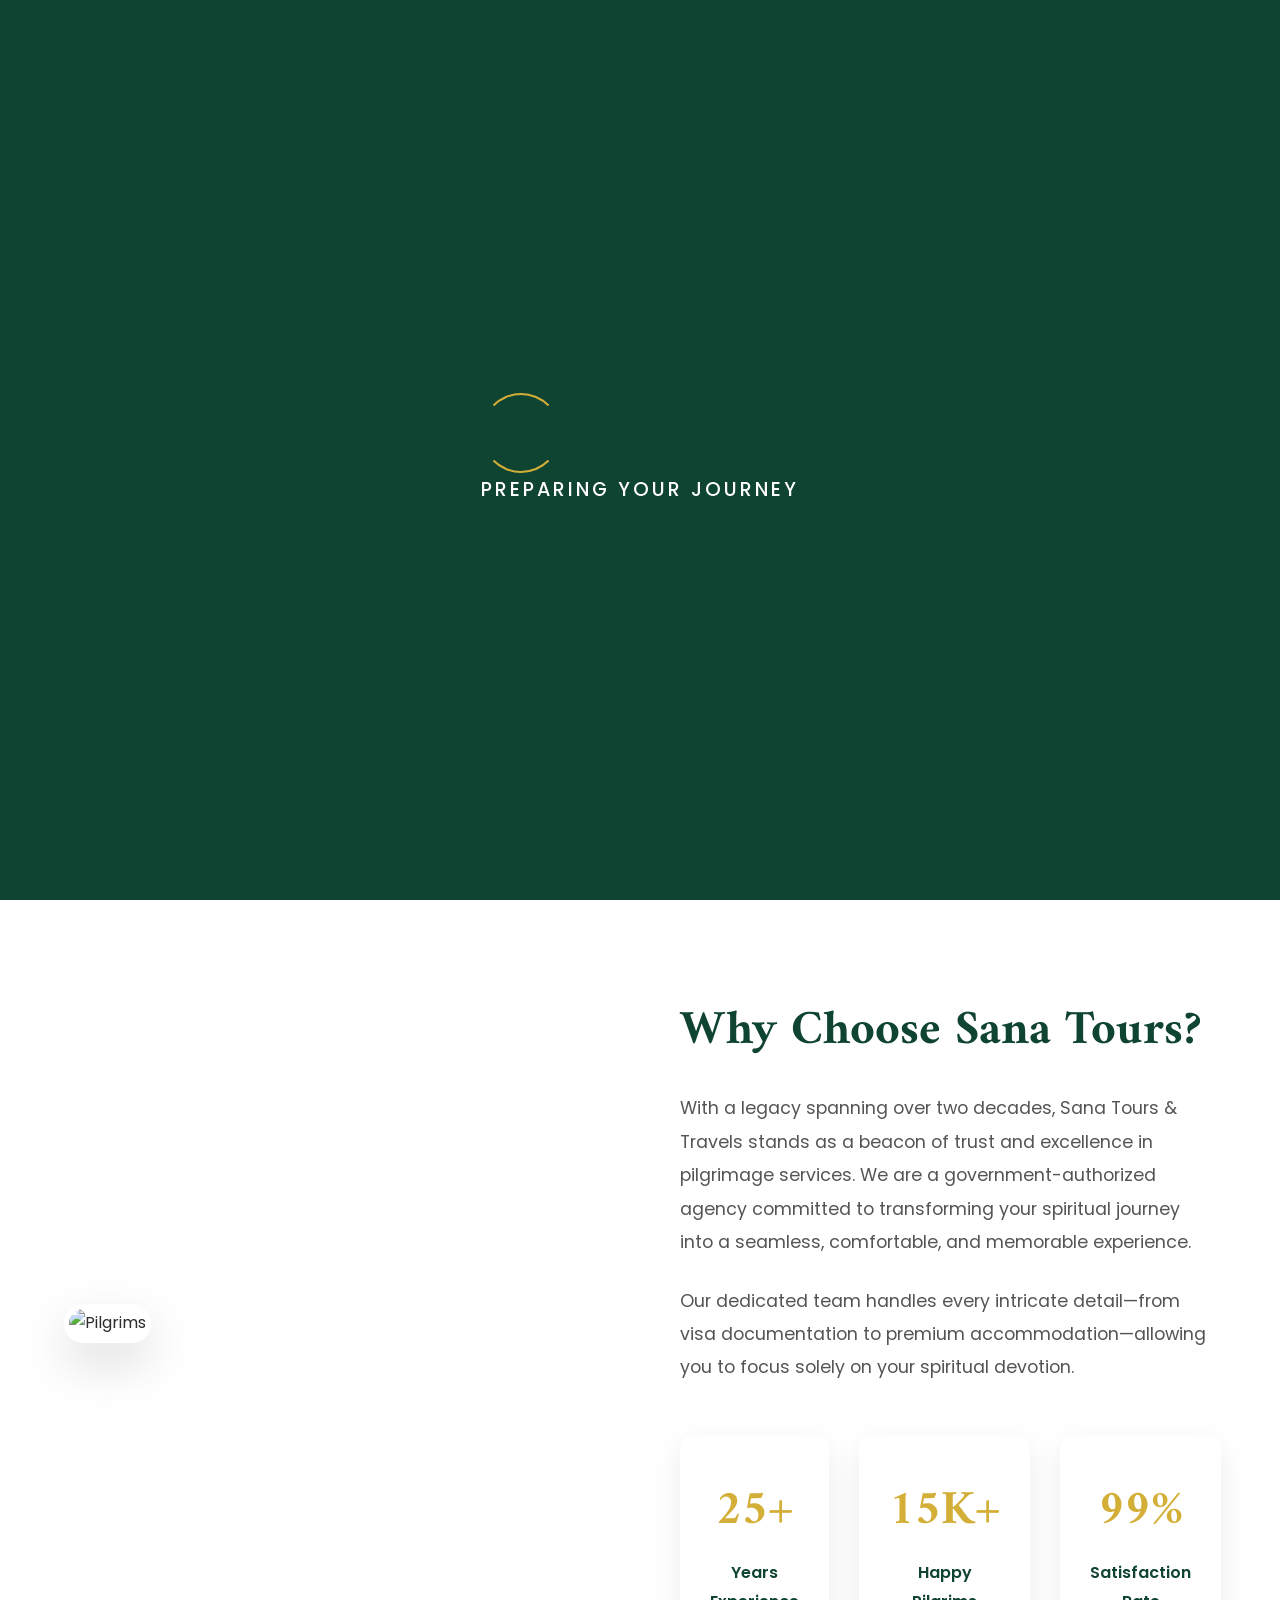
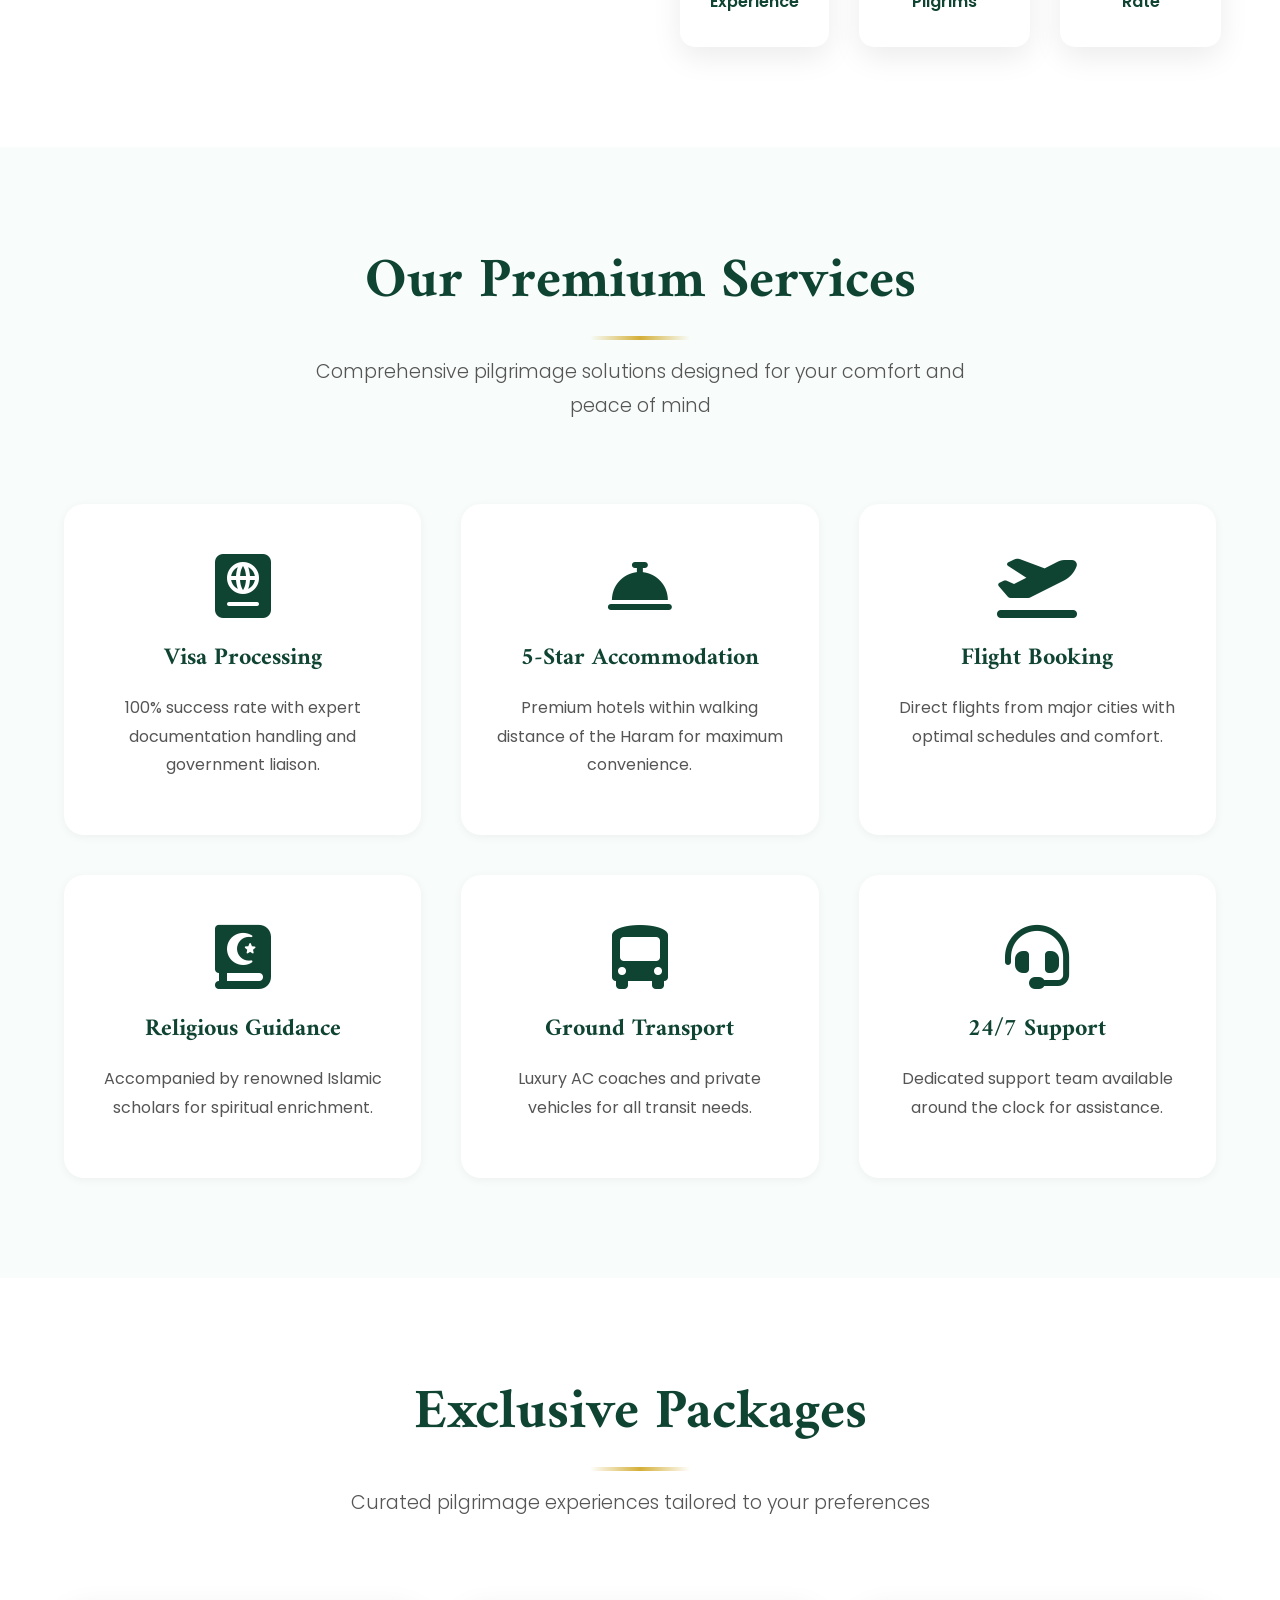
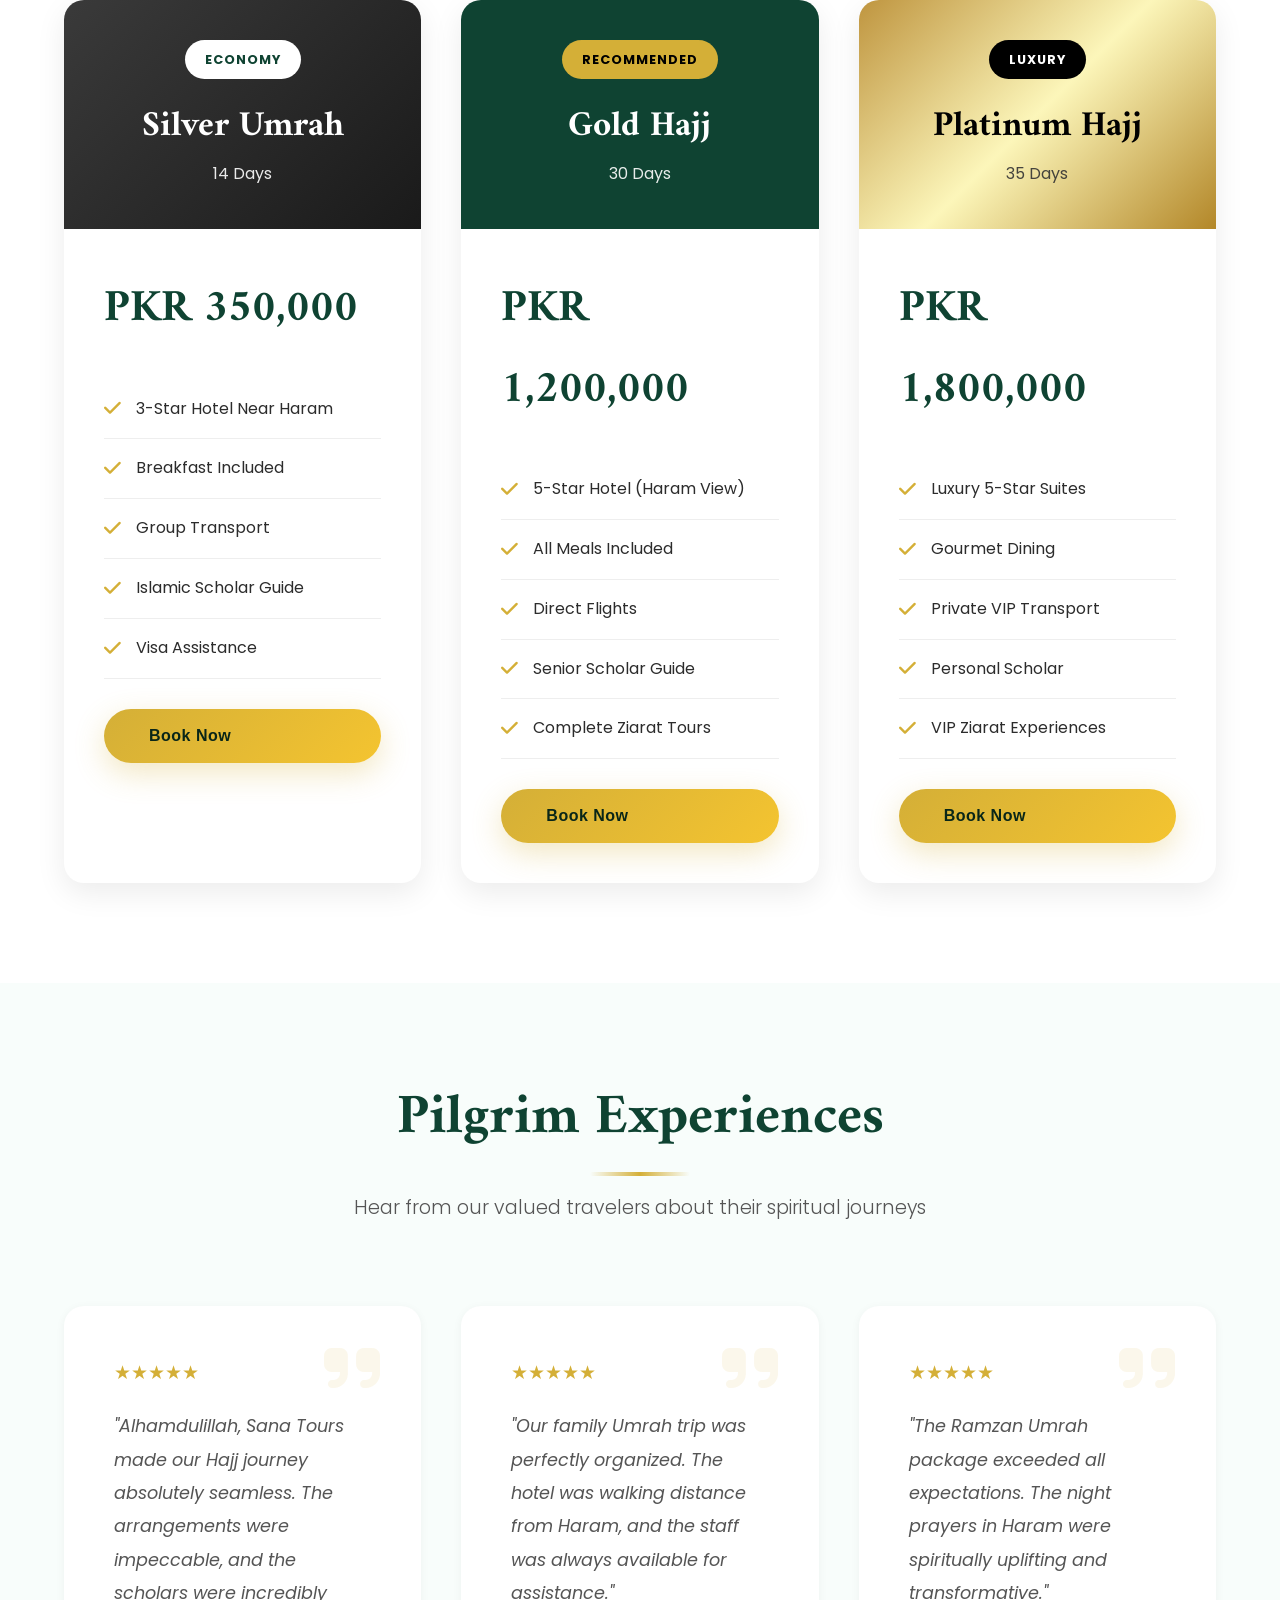
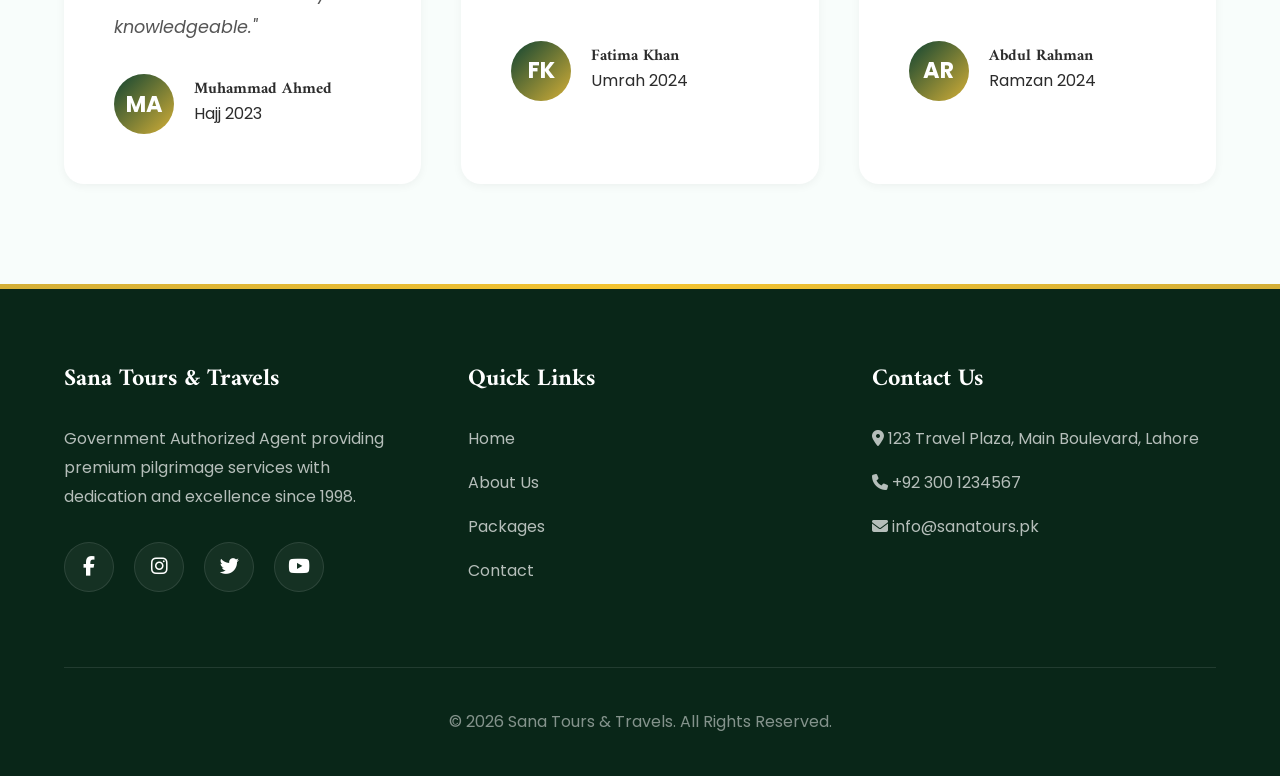
==== index.html @ ce2207a6 "Add files via upload" ====
<!DOCTYPE html>
<html lang="en">
<head>
    <meta charset="UTF-8">
    <meta name="viewport" content="width=device-width, initial-scale=1.0">
    <meta name="description" content="Sana Tours & Travels - Premium Hajj & Umrah Services. 25+ Years of Excellence">
    <title>Sana Tours & Travels | Premium Hajj & Umrah Services</title>
    
    <!-- Google Fonts -->
    <link href="https://fonts.googleapis.com/css2?family=Amiri:wght@400;700&family=Poppins:wght@300;400;500;600;700;800&display=swap" rel="stylesheet">
    <!-- Font Awesome -->
    <link rel="stylesheet" href="https://cdnjs.cloudflare.com/ajax/libs/font-awesome/6.4.0/css/all.min.css">
    <!-- AOS Animate On Scroll -->
    <link rel="stylesheet" href="https://cdnjs.cloudflare.com/ajax/libs/aos/2.3.4/aos.css">

    <style>
        /* ============ PREMIUM CSS VARIABLES ============ */
        :root {
            --primary: #0f4332; /* Deep Rich Emerald */
            --secondary: #d4af37; /* Classic Gold */
            --accent: #f3e5ab; /* Pale Gold (Backgrounds) */
            --dark: #092618;
            --light: #f8fdfb;
            --text: #2c2c2c;
            --light-text: #555;
            --border-color: #e0e0e0;
            
            /* Premium Shadows */
            --shadow-sm: 0 2px 10px rgba(0, 0, 0, 0.05);
            --shadow-md: 0 10px 30px rgba(0, 0, 0, 0.08);
            --shadow-lg: 0 20px 50px rgba(0, 0, 0, 0.15);
            --gold-glow: 0 5px 25px rgba(212, 175, 55, 0.4);
            
            --transition: all 0.4s cubic-bezier(0.25, 0.46, 0.45, 0.94);
        }

        * { margin: 0; padding: 0; box-sizing: border-box; }
        html { scroll-behavior: smooth; }
        
        body {
            font-family: 'Poppins', sans-serif;
            background-color: #fff;
            color: var(--text);
            overflow-x: hidden;
            line-height: 1.8; /* More breathing room for text */
        }

        /* Premium Pattern Background */
        body::before {
            content: '';
            position: fixed;
            top: 0; left: 0; width: 100%; height: 100%;
            background-image: 
                radial-gradient(var(--accent) 1px, transparent 1px),
                radial-gradient(var(--accent) 1px, transparent 1px);
            background-size: 40px 40px;
            background-position: 0 0, 20px 20px;
            z-index: -1;
            opacity: 0.3;
        }

        h1, h2, h3, h4, h5, h6 { font-family: 'Amiri', serif; font-weight: 700; line-height: 1.3; }
        img { max-width: 100%; height: auto; }
        a { text-decoration: none; transition: var(--transition); }

        /* ============ PRELOADER ============ */
        #preloader {
            position: fixed; top: 0; left: 0; width: 100%; height: 100%;
            background: var(--primary);
            z-index: 9999; display: flex; justify-content: center; align-items: center;
            flex-direction: column; gap: 30px;
            transition: opacity 0.8s ease, visibility 0.8s ease;
        }
        #preloader.loaded { opacity: 0; visibility: hidden; }
        .spinner {
            width: 80px; height: 80px;
            border: 2px solid transparent;
            border-top-color: var(--secondary); border-bottom-color: var(--secondary);
            border-radius: 50%;
            animation: spin 1.5s linear infinite;
        }
        .preloader-text { font-size: 1.2rem; letter-spacing: 3px; font-weight: 500; color: #fff; text-transform: uppercase; }
        @keyframes spin { to { transform: rotate(360deg); } }

        /* ============ NAVIGATION ============ */
        .navbar {
            position: fixed; top: 0; width: 100%; z-index: 1000;
            padding: 20px 5%; display: flex; justify-content: space-between; align-items: center;
            background: transparent; transition: var(--transition);
        }
        .navbar.scrolled {
            background: rgba(255, 255, 255, 0.98);
            backdrop-filter: blur(15px);
            box-shadow: 0 2px 20px rgba(0,0,0,0.05); 
            padding: 15px 5%;
        }
        .logo {
            font-family: 'Amiri', serif; font-size: 2rem; font-weight: 700;
            color: #fff; text-decoration: none; display: flex; align-items: center; gap: 15px;
            text-shadow: 0 2px 10px rgba(0,0,0,0.2);
        }
        .navbar.scrolled .logo { color: var(--primary); text-shadow: none; }
        .logo-icon {
            width: 50px; height: 50px; background: linear-gradient(135deg, var(--secondary), #F4C430);
            border-radius: 12px; display: flex; align-items: center; justify-content: center;
            font-size: 1.6rem; color: var(--dark); font-weight: 700; box-shadow: var(--gold-glow);
        }
        .nav-links { display: flex; gap: 40px; list-style: none; }
        .nav-links a { color: #fff; font-weight: 500; position: relative; font-size: 0.95rem; }
        .navbar.scrolled .nav-links a { color: var(--text); }
        .nav-links a::after {
            content: ''; position: absolute; bottom: -8px; left: 0; width: 0; height: 2px;
            background: linear-gradient(90deg, var(--secondary), #F4C430);
            transition: width 0.3s ease;
        }
        .nav-links a:hover::after { width: 100%; }

        .nav-btn {
            background: transparent; 
            border: 2px solid #fff;
            color: #fff; padding: 12px 30px; border-radius: 50px;
            font-weight: 600; cursor: pointer; transition: var(--transition);
        }
        .navbar.scrolled .nav-btn { 
            border-color: var(--secondary); 
            color: var(--primary); 
        }
        .nav-btn:hover { 
            background: var(--secondary); 
            border-color: var(--secondary); 
            color: var(--dark); 
            transform: translateY(-2px); 
            box-shadow: var(--gold-glow);
        }

        /* Mobile Menu */
        .menu-toggle { display: none; flex-direction: column; gap: 6px; background: none; border: none; cursor: pointer; padding: 5px; z-index: 1001; }
        .menu-toggle span { width: 25px; height: 2px; background: #fff; border-radius: 2px; transition: var(--transition); }
        .navbar.scrolled .menu-toggle span { background: var(--text); }

        /* ============ HERO SECTION ============ */
        .hero {
            position: relative; height: 100vh; width: 100%;
            display: flex; align-items: center; justify-content: center;
            overflow: hidden; 
        }
        .hero-slide {
            position: absolute; top: 0; left: 0; width: 100%; height: 100%;
            background-size: cover; background-position: center; opacity: 0;
            transform: scale(1.1);
            animation: slideShow 18s infinite; /* Slower, more elegant */
        }

        /* Using Your Provided Images */
        .hero-slide:nth-child(1) {
            background-image: url('https://z-cdn-media.chatglm.cn/files/e5211d11-7b85-44c6-b6c6-48509862d8fb.jpg?auth_key=1873381457-ed5833791ac542b9ba14edd8d98dc4ae-0-991247f38b421058a700685d33cb7f80');
            animation-delay: 0s;
        }
        .hero-slide:nth-child(2) {
            background-image: url('https://z-cdn-media.chatglm.cn/files/7769c1cf-4727-44bd-b785-a10a23b8daca.jpg?auth_key=1873381457-f39418fa5ab547e9a3cc37b73c01675a-0-9386b8b5d8a5d085096e235dee8dc50a');
            animation-delay: 6s;
        }
        .hero-slide:nth-child(3) {
            background-image: url('https://z-cdn-media.chatglm.cn/files/0068eecf-7bbd-42c9-a557-75fec0f92e5f.jpg?auth_key=1873381457-c36cb850ea304f08979b69eb3344766d-0-56ea5fbd4d2d660c374c40ba4a0fc895');
            animation-delay: 12s;
        }

        @keyframes slideShow {
            0% { opacity: 0; transform: scale(1.1); }
            5% { opacity: 1; transform: scale(1); }
            30% { opacity: 1; }
            35% { opacity: 0; transform: scale(1); }
            100% { opacity: 0; }
        }

        .hero-overlay {
            position: absolute; top: 0; left: 0; width: 100%; height: 100%;
            background: linear-gradient(135deg, rgba(15, 67, 50, 0.85) 0%, rgba(9, 38, 24, 0.6) 100%);
            z-index: 2;
        }

        .hero-content {
            position: relative; z-index: 3; text-align: center; color: #fff;
            max-width: 1000px; padding: 0 20px; 
            animation: heroFadeIn 1s ease-out;
        }
        
        .hero-badge {
            display: inline-block; 
            background: linear-gradient(135deg, rgba(212, 175, 55, 0.2), rgba(243, 229, 171, 0.1));
            border: 1px solid var(--secondary); color: #fff;
            padding: 10px 30px; border-radius: 50px; margin-bottom: 30px;
            font-size: 0.85rem; font-weight: 600; letter-spacing: 3px;
            text-transform: uppercase;
            box-shadow: 0 0 20px rgba(212, 175, 55, 0.2);
        }
        
        .hero-content h1 { 
            font-size: 5rem; 
            margin-bottom: 20px; 
            text-shadow: 0 15px 30px rgba(0, 0, 0, 0.4);
            line-height: 1.1;
        }
        
        .hero-content p { 
            font-size: 1.4rem; 
            max-width: 700px; 
            margin: 0 auto 50px; 
            opacity: 0.9; 
            font-weight: 300;
        }
        
        .hero-buttons { display: flex; gap: 20px; justify-content: center; flex-wrap: wrap; }
        
        .btn {
            padding: 18px 45px; border-radius: 50px; font-size: 1rem;
            font-weight: 600; border: none; cursor: pointer; transition: var(--transition);
            display: inline-flex; align-items: center; gap: 10px;
            letter-spacing: 0.5px;
        }
        
        .btn-primary { 
            background: linear-gradient(135deg, var(--secondary), #F4C430); 
            color: var(--dark); 
            box-shadow: 0 10px 30px rgba(212, 175, 55, 0.3); 
        }
        .btn-primary:hover { 
            transform: translateY(-5px); 
            box-shadow: 0 15px 40px rgba(212, 175, 55, 0.5); 
        }
        
        .btn-secondary { 
            background: transparent; 
            border: 2px solid rgba(255,255,255,0.8); 
            color: #fff; 
        }
        .btn-secondary:hover { 
            background: #fff; 
            color: var(--primary); 
            border-color: #fff;
        }

        /* Floating Booking Form - Premium Glass Look */
        .booking-form-container {
            position: absolute; bottom: 60px; left: 50%; transform: translateX(-50%);
            width: 95%; max-width: 1200px; z-index: 4;
            background: rgba(255, 255, 255, 0.85);
            backdrop-filter: blur(20px);
            padding: 40px; border-radius: 20px;
            box-shadow: 0 20px 60px rgba(0, 0, 0, 0.2);
            display: flex; flex-wrap: wrap; gap: 25px; align-items: flex-end;
            border: 1px solid rgba(255, 255, 255, 0.4);
        }
        
        .form-group { flex: 1; min-width: 200px; }
        .form-group label { display: block; margin-bottom: 10px; font-weight: 600; color: var(--primary); font-size: 0.9rem; text-transform: uppercase; letter-spacing: 1px; }
        .form-control {
            width: 100%; padding: 15px 20px; border: 2px solid transparent;
            background: #fff;
            border-radius: 10px; font-family: 'Poppins', sans-serif; font-size: 1rem; transition: var(--transition);
            box-shadow: 0 2px 10px rgba(0,0,0,0.03);
        }
        .form-control:focus { outline: none; border-color: var(--secondary); box-shadow: 0 5px 20px rgba(212, 175, 55, 0.15); }
        
        .btn-submit {
            padding: 15px 45px; background: linear-gradient(135deg, var(--primary), var(--dark));
            color: #fff; border: none; border-radius: 10px; font-weight: 700;
            cursor: pointer; font-size: 1rem; transition: var(--transition); height: 54px;
            text-transform: uppercase; letter-spacing: 1px;
        }
        .btn-submit:hover { transform: translateY(-3px); box-shadow: 0 10px 25px rgba(0,0,0,0.15); }

        /* ============ SECTIONS ============ */
        section { padding: 100px 5%; position: relative; }
        
        .section-title { text-align: center; margin-bottom: 80px; }
        .section-title h2 { font-size: 3.5rem; color: var(--primary); position: relative; display: inline-block; padding-bottom: 20px; margin-bottom: 15px; }
        .section-title h2::after {
            content: ''; position: absolute; bottom: 0; left: 50%; transform: translateX(-50%);
            width: 100px; height: 4px; background: linear-gradient(90deg, transparent, var(--secondary), transparent); border-radius: 2px;
        }
        .section-title p { color: var(--light-text); font-size: 1.2rem; max-width: 700px; margin: 0 auto; font-weight: 300; }

        /* ============ ABOUT SECTION ============ */
        .about-section { display: flex; align-items: center; gap: 80px; flex-wrap: wrap; background: #fff; }
        .about-image { flex: 1; min-width: 300px; position: relative; }
        .about-image img { width: 100%; border-radius: 20px; box-shadow: var(--shadow-lg); border: 5px solid #fff; }
        .about-image::before { 
            content: ''; position: absolute; top: -20px; left: -20px; width: 100%; height: 100%; 
            border: 2px solid var(--secondary); border-radius: 20px; z-index: -1; 
        }
        .about-content { flex: 1; min-width: 300px; }
        .about-content h2 { font-size: 3rem; color: var(--primary); margin-bottom: 30px; }
        .about-content p { color: var(--light-text); margin-bottom: 25px; font-size: 1.1rem; line-height: 1.9; }
        
        .stats-grid { display: grid; grid-template-columns: repeat(3, 1fr); gap: 30px; margin-top: 50px; }
        .stat-card { background: #fff; padding: 30px; border-radius: 15px; text-align: center; box-shadow: var(--shadow-md); transition: var(--transition); border-top: 3px solid transparent; }
        .stat-card:hover { transform: translateY(-10px); border-top-color: var(--secondary); }
        .stat-number { font-size: 3rem; color: var(--secondary); font-weight: 700; font-family: 'Amiri', serif; }
        .stat-label { color: var(--primary); font-size: 1rem; margin-top: 5px; font-weight: 600; }

        /* ============ SERVICES SECTION ============ */
        .services-section { background: var(--light); }
        .services-grid { display: grid; grid-template-columns: repeat(auto-fit, minmax(300px, 1fr)); gap: 40px; }
        .service-card {
            background: #fff; padding: 50px 35px; text-align: center; border-radius: 20px;
            box-shadow: var(--shadow-sm); transition: var(--transition); position: relative; overflow: hidden;
            border-bottom: 5px solid transparent;
        }
        .service-card:hover { transform: translateY(-15px); border-bottom-color: var(--secondary); box-shadow: var(--shadow-lg); }
        .service-icon { font-size: 4rem; color: var(--primary); margin-bottom: 25px; transition: var(--transition); display: inline-block; }
        .service-card:hover .service-icon { color: var(--secondary); transform: rotateY(180deg); }
        .service-card h3 { color: var(--primary); margin-bottom: 20px; font-size: 1.5rem; }
        .service-card p { color: var(--light-text); line-height: 1.8; }

        /* ============ PACKAGES SECTION ============ */
        .packages-section { background: #fff; }
        .packages-grid { display: grid; grid-template-columns: repeat(auto-fit, minmax(350px, 1fr)); gap: 40px; }
        .package-card {
            background: #fff; border-radius: 20px; overflow: hidden; box-shadow: var(--shadow-md);
            transition: var(--transition); position: relative;
        }
        .package-card:hover { transform: translateY(-15px) scale(1.02); box-shadow: var(--shadow-lg); }
        .package-header {
            background: var(--primary);
            color: #fff; padding: 40px 25px; text-align: center; position: relative; overflow: hidden;
        }
        .package-badge {
            display: inline-block; background: #fff; color: var(--primary);
            padding: 8px 20px; border-radius: 50px; font-size: 0.8rem;
            font-weight: 700; margin-bottom: 15px; text-transform: uppercase; letter-spacing: 1px;
        }
        .package-header h3 { color: #fff; font-size: 2.2rem; margin: 10px 0; }
        .package-duration { font-size: 1rem; opacity: 0.9; }
        
        .package-body { padding: 40px; }
        .package-price { font-size: 2.8rem; color: var(--primary); font-weight: 700; margin-bottom: 30px; font-family: 'Amiri', serif; }
        .package-price span { font-size: 1.2rem; color: var(--light-text); font-family: 'Poppins', sans-serif; font-weight: 400; }
        
        .features { list-style: none; margin-bottom: 30px; }
        .features li {
            padding: 15px 0; border-bottom: 1px solid #eee;
            color: var(--text); display: flex; align-items: center; gap: 15px;
        }
        .features i { color: var(--secondary); font-size: 1.2rem; }

        /* ============ TESTIMONIALS SECTION ============ */
        .testimonials-section { background: var(--light); }
        .testimonials-grid { display: grid; grid-template-columns: repeat(auto-fit, minmax(350px, 1fr)); gap: 40px; }
        .testimonial-card {
            background: #fff; padding: 50px; border-radius: 20px; box-shadow: var(--shadow-sm);
            transition: var(--transition); position: relative;
        }
        .testimonial-card:hover { transform: translateY(-10px); box-shadow: var(--shadow-md); }
        .quote-icon { position: absolute; top: 30px; right: 40px; font-size: 4rem; color: rgba(212, 175, 55, 0.1); margin-bottom: 0; }
        .star-rating { color: var(--secondary); margin-bottom: 20px; font-size: 1.2rem; }
        .testimonial-text { color: var(--light-text); font-size: 1.1rem; margin-bottom: 30px; line-height: 1.9; font-style: italic; }
        .testimonial-author { display: flex; align-items: center; gap: 20px; }
        .author-avatar {
            width: 60px; height: 60px; background: linear-gradient(135deg, var(--primary), var(--secondary));
            border-radius: 50%; display: flex; align-items: center; justify-content: center;
            color: #fff; font-weight: 700; font-size: 1.4rem;
        }

        /* ============ FOOTER ============ */
        footer { background: var(--dark); color: #fff; padding: 80px 5% 40px; position: relative; }
        footer::before {
            content: ''; position: absolute; top: 0; left: 0; width: 100%; height: 5px;
            background: linear-gradient(90deg, var(--secondary), #F4C430, var(--secondary));
        }
        .footer-grid { display: grid; grid-template-columns: repeat(auto-fit, minmax(250px, 1fr)); gap: 60px; margin-bottom: 60px; }
        .footer-col h3 { color: #fff; margin-bottom: 30px; font-size: 1.5rem; }
        .footer-col p, .footer-col a { color: rgba(255,255,255,0.7); margin-bottom: 15px; display: block; }
        .footer-col a:hover { color: var(--secondary); padding-left: 8px; }
        .footer-bottom { border-top: 1px solid rgba(255, 255, 255, 0.1); padding-top: 40px; text-align: center; color: rgba(255,255,255,0.5); }
        .social-icons { display: flex; gap: 20px; margin-top: 30px; }
        .social-icons a {
            width: 50px; height: 50px; background: rgba(255,255,255,0.05);
            border: 1px solid rgba(255,255,255,0.1); border-radius: 50%;
            display: flex; align-items: center; justify-content: center; color: #fff; font-size: 1.2rem;
        }
        .social-icons a:hover { background: var(--secondary); border-color: var(--secondary); color: var(--dark); }

        /* ============ FLOATING BUTTONS ============ */
        .whatsapp-btn {
            position: fixed; bottom: 40px; right: 40px; width: 65px; height: 65px;
            background: #25D366; border-radius: 50%; display: flex; align-items: center; justify-content: center;
            color: white; font-size: 2.2rem; z-index: 999; box-shadow: 0 5px 25px rgba(0, 0, 0, 0.2);
            animation: pulse-wp 2s infinite;
        }
        @keyframes pulse-wp {
            0% { box-shadow: 0 0 0 0 rgba(37, 211, 102, 0.7); }
            70% { box-shadow: 0 0 0 15px rgba(37, 211, 102, 0); }
            100% { box-shadow: 0 0 0 0 rgba(37, 211, 102, 0); }
        }
        
        .back-to-top {
            position: fixed; bottom: 40px; right: 115px; width: 55px; height: 55px;
            background: var(--primary); border: none;
            border-radius: 50%; color: #fff; font-size: 1.2rem; cursor: pointer;
            z-index: 999; box-shadow: var(--shadow-md); opacity: 0; visibility: hidden; transition: var(--transition);
        }
        .back-to-top.show { opacity: 1; visibility: visible; }
        .back-to-top:hover { background: var(--secondary); color: var(--dark); }

        /* ============ MODAL ============ */
        .modal {
            display: none; position: fixed; top: 0; left: 0; width: 100%; height: 100%;
            background: rgba(0, 0, 0, 0.8); z-index: 2000; justify-content: center;
            align-items: center; backdrop-filter: blur(10px);
        }
        .modal.active { display: flex; animation: fadeIn 0.3s ease; }
        .modal-content {
            background: #fff; padding: 60px; border-radius: 25px; width: 90%;
            max-width: 550px; box-shadow: 0 30px 80px rgba(0, 0, 0, 0.4);
            position: relative;
        }
        .close-btn {
            position: absolute; top: 20px; right: 25px; background: none;
            border: none; font-size: 2.5rem; color: #ccc; cursor: pointer; transition: var(--transition);
        }
        .close-btn:hover { color: var(--primary); transform: rotate(90deg); }
        .modal h2 { color: var(--primary); margin-bottom: 30px; font-size: 2.2rem; text-align: center; }

        /* ============ RESPONSIVE ============ */
        @media (max-width: 768px) {
            .nav-links {
                display: none; position: absolute; top: 100%; left: 0; width: 100%;
                background: #fff; flex-direction: column; padding: 30px; gap: 20px;
                box-shadow: var(--shadow-lg); border-radius: 0 0 20px 20px;
            }
            .nav-links.active { display: flex; }
            .navbar.scrolled .nav-links a, .nav-links a { color: var(--text); }
            .menu-toggle { display: flex; }
            
            .hero-content h1 { font-size: 3rem; }
            .hero-content p { font-size: 1.1rem; }
            .booking-form-container { 
                position: relative; bottom: auto; transform: translateX(0); 
                margin-top: -80px; border-radius: 20px;
                padding: 30px; 
            }
            .btn-submit { width: 100%; }
            
            .stats-grid { grid-template-columns: 1fr; }
            .section-title h2 { font-size: 2.5rem; }
            
            .whatsapp-btn { width: 55px; height: 55px; font-size: 1.8rem; bottom: 20px; right: 20px; }
            .back-to-top { bottom: 20px; right: 85px; width: 50px; height: 50px; }
        }
    </style>
</head>
<body>
    <!-- Preloader -->
    <div id="preloader">
        <div class="preloader-content">
            <div class="spinner"></div>
            <p class="preloader-text">Preparing Your Journey</p>
        </div>
    </div>

    <!-- Navigation -->
    <nav class="navbar" id="navbar">
        <a href="#home" class="logo">
            <div class="logo-icon">☪</div>
            <span>Sana Tours</span>
        </a>
        <ul class="nav-links" id="navLinks">
            <li><a href="#home">Home</a></li>
            <li><a href="#about">About</a></li>
            <li><a href="#packages">Packages</a></li>
            <li><a href="#services">Services</a></li>
            <li><a href="#gallery">Gallery</a></li>
            <li><a href="#contact">Contact</a></li>
        </ul>
        <button class="nav-btn" onclick="openBookingModal()">Book Now</button>
        <button class="menu-toggle" onclick="toggleMenu()">
            <span></span><span></span><span></span>
        </button>
    </nav>

    <!-- Hero Section -->
    <section class="hero" id="home">
        <div class="hero-slide"></div>
        <div class="hero-slide"></div>
        <div class="hero-slide"></div>
        <div class="hero-overlay"></div>

        <div class="hero-content">
            <span class="hero-badge">Established Since 1998</span>
            <h1>Your Sacred Journey<br>Of A Lifetime</h1>
            <p>Experience the spiritual fulfillment of Hajj & Umrah with 25+ years of premier service and dedication.</p>
            <div class="hero-buttons">
                <button class="btn btn-primary" onclick="openBookingModal()">
                    <i class="fas fa-paper-plane"></i> Start Your Journey
                </button>
                <button class="btn btn-secondary" onclick="document.getElementById('packages').scrollIntoView()">
                    <i class="fas fa-eye"></i> View Packages
                </button>
            </div>
        </div>

        <!-- Floating Booking Form -->
        <div class="booking-form-container">
            <div class="form-group">
                <label>Full Name</label>
                <input type="text" class="form-control" placeholder="Enter Your Name">
            </div>
            <div class="form-group">
                <label>Phone Number</label>
                <input type="tel" class="form-control" placeholder="+92 300 XXXXXXX">
            </div>
            <div class="form-group">
                <label>Package Type</label>
                <select class="form-control">
                    <option>Select Package</option>
                    <option>Hajj Package</option>
                    <option>Umrah Package</option>
                    <option>Ramzan Special</option>
                </select>
            </div>
            <div class="form-group">
                <button class="btn-submit">Send Inquiry</button>
            </div>
        </div>
    </section>

    <!-- About Section -->
    <section id="about" class="about-section">
        <div class="about-image" data-aos="fade-right">
            <img src="https://images.unsplash.com/photo-1564507592333-c60657eea523?w=600&h=700&fit=crop" alt="Pilgrims">
        </div>
        <div class="about-content" data-aos="fade-left">
            <h2>Why Choose Sana Tours?</h2>
            <p>With a legacy spanning over two decades, Sana Tours & Travels stands as a beacon of trust and excellence in pilgrimage services. We are a government-authorized agency committed to transforming your spiritual journey into a seamless, comfortable, and memorable experience.</p>
            <p>Our dedicated team handles every intricate detail—from visa documentation to premium accommodation—allowing you to focus solely on your spiritual devotion.</p>
            
            <div class="stats-grid">
                <div class="stat-card" data-aos="fade-up">
                    <div class="stat-number">25+</div>
                    <div class="stat-label">Years Experience</div>
                </div>
                <div class="stat-card" data-aos="fade-up" data-aos-delay="100">
                    <div class="stat-number">15K+</div>
                    <div class="stat-label">Happy Pilgrims</div>
                </div>
                <div class="stat-card" data-aos="fade-up" data-aos-delay="200">
                    <div class="stat-number">99%</div>
                    <div class="stat-label">Satisfaction Rate</div>
                </div>
            </div>
        </div>
    </section>

    <!-- Services Section -->
    <section id="services" class="services-section">
        <div class="section-title" data-aos="fade-down">
            <h2>Our Premium Services</h2>
            <p>Comprehensive pilgrimage solutions designed for your comfort and peace of mind</p>
        </div>
        <div class="services-grid">
            <div class="service-card" data-aos="fade-up">
                <i class="fas fa-passport service-icon"></i>
                <h3>Visa Processing</h3>
                <p>100% success rate with expert documentation handling and government liaison.</p>
            </div>
            <div class="service-card" data-aos="fade-up" data-aos-delay="100">
                <i class="fas fa-concierge-bell service-icon"></i>
                <h3>5-Star Accommodation</h3>
                <p>Premium hotels within walking distance of the Haram for maximum convenience.</p>
            </div>
            <div class="service-card" data-aos="fade-up" data-aos-delay="200">
                <i class="fas fa-plane-departure service-icon"></i>
                <h3>Flight Booking</h3>
                <p>Direct flights from major cities with optimal schedules and comfort.</p>
            </div>
            <div class="service-card" data-aos="fade-up" data-aos-delay="300">
                <i class="fas fa-book-quran service-icon"></i>
                <h3>Religious Guidance</h3>
                <p>Accompanied by renowned Islamic scholars for spiritual enrichment.</p>
            </div>
            <div class="service-card" data-aos="fade-up" data-aos-delay="400">
                <i class="fas fa-bus-alt service-icon"></i>
                <h3>Ground Transport</h3>
                <p>Luxury AC coaches and private vehicles for all transit needs.</p>
            </div>
            <div class="service-card" data-aos="fade-up" data-aos-delay="500">
                <i class="fas fa-headset service-icon"></i>
                <h3>24/7 Support</h3>
                <p>Dedicated support team available around the clock for assistance.</p>
            </div>
        </div>
    </section>

    <!-- Packages Section -->
    <section id="packages" class="packages-section">
        <div class="section-title" data-aos="fade-down">
            <h2>Exclusive Packages</h2>
            <p>Curated pilgrimage experiences tailored to your preferences</p>
        </div>
        <div class="packages-grid">
            <!-- Silver Package -->
            <div class="package-card" data-aos="fade-up">
                <div class="package-header" style="background: linear-gradient(135deg, #3a3a3a, #1a1a1a);">
                    <span class="package-badge">Economy</span>
                    <h3>Silver Umrah</h3>
                    <div class="package-duration">14 Days</div>
                </div>
                <div class="package-body">
                    <div class="package-price">PKR 350,000</div>
                    <ul class="features">
                        <li><i class="fas fa-check"></i> 3-Star Hotel Near Haram</li>
                        <li><i class="fas fa-check"></i> Breakfast Included</li>
                        <li><i class="fas fa-check"></i> Group Transport</li>
                        <li><i class="fas fa-check"></i> Islamic Scholar Guide</li>
                        <li><i class="fas fa-check"></i> Visa Assistance</li>
                    </ul>
                    <button class="btn btn-primary" style="width: 100%;" onclick="openBookingModal()">Book Now</button>
                </div>
            </div>

            <!-- Gold Package -->
            <div class="package-card" data-aos="fade-up" data-aos-delay="100">
                <div class="package-header">
                    <span class="package-badge" style="background: var(--secondary); color: #000;">Recommended</span>
                    <h3>Gold Hajj</h3>
                    <div class="package-duration">30 Days</div>
                </div>
                <div class="package-body">
                    <div class="package-price">PKR 1,200,000</div>
                    <ul class="features">
                        <li><i class="fas fa-check"></i> 5-Star Hotel (Haram View)</li>
                        <li><i class="fas fa-check"></i> All Meals Included</li>
                        <li><i class="fas fa-check"></i> Direct Flights</li>
                        <li><i class="fas fa-check"></i> Senior Scholar Guide</li>
                        <li><i class="fas fa-check"></i> Complete Ziarat Tours</li>
                    </ul>
                    <button class="btn btn-primary" style="width: 100%;" onclick="openBookingModal()">Book Now</button>
                </div>
            </div>

            <!-- Platinum Package -->
            <div class="package-card" data-aos="fade-up" data-aos-delay="200">
                <div class="package-header" style="background: linear-gradient(135deg, #bf953f, #fcf6ba, #b38728);">
                    <span class="package-badge" style="background: #000; color: #fff;">Luxury</span>
                    <h3 style="color: #000;">Platinum Hajj</h3>
                    <div class="package-duration" style="color: #333;">35 Days</div>
                </div>
                <div class="package-body">
                    <div class="package-price">PKR 1,800,000</div>
                    <ul class="features">
                        <li><i class="fas fa-check"></i> Luxury 5-Star Suites</li>
                        <li><i class="fas fa-check"></i> Gourmet Dining</li>
                        <li><i class="fas fa-check"></i> Private VIP Transport</li>
                        <li><i class="fas fa-check"></i> Personal Scholar</li>
                        <li><i class="fas fa-check"></i> VIP Ziarat Experiences</li>
                    </ul>
                    <button class="btn btn-primary" style="width: 100%;" onclick="openBookingModal()">Book Now</button>
                </div>
            </div>
        </div>
    </section>

    <!-- Testimonials Section -->
    <section id="testimonials" class="testimonials-section">
        <div class="section-title" data-aos="fade-down">
            <h2>Pilgrim Experiences</h2>
            <p>Hear from our valued travelers about their spiritual journeys</p>
        </div>
        <div class="testimonials-grid">
            <div class="testimonial-card" data-aos="fade-up">
                <i class="fas fa-quote-right quote-icon"></i>
                <div class="star-rating">★★★★★</div>
                <p class="testimonial-text">"Alhamdulillah, Sana Tours made our Hajj journey absolutely seamless. The arrangements were impeccable, and the scholars were incredibly knowledgeable."</p>
                <div class="testimonial-author">
                    <div class="author-avatar">MA</div>
                    <div class="author-info"><h4>Muhammad Ahmed</h4><p>Hajj 2023</p></div>
                </div>
            </div>
            <div class="testimonial-card" data-aos="fade-up" data-aos-delay="100">
                <i class="fas fa-quote-right quote-icon"></i>
                <div class="star-rating">★★★★★</div>
                <p class="testimonial-text">"Our family Umrah trip was perfectly organized. The hotel was walking distance from Haram, and the staff was always available for assistance."</p>
                <div class="testimonial-author">
                    <div class="author-avatar">FK</div>
                    <div class="author-info"><h4>Fatima Khan</h4><p>Umrah 2024</p></div>
                </div>
            </div>
            <div class="testimonial-card" data-aos="fade-up" data-aos-delay="200">
                <i class="fas fa-quote-right quote-icon"></i>
                <div class="star-rating">★★★★★</div>
                <p class="testimonial-text">"The Ramzan Umrah package exceeded all expectations. The night prayers in Haram were spiritually uplifting and transformative."</p>
                <div class="testimonial-author">
                    <div class="author-avatar">AR</div>
                    <div class="author-info"><h4>Abdul Rahman</h4><p>Ramzan 2024</p></div>
                </div>
            </div>
        </div>
    </section>

    <!-- Footer -->
    <footer id="contact">
        <div class="footer-grid">
            <div class="footer-col">
                <h3>Sana Tours & Travels</h3>
                <p>Government Authorized Agent providing premium pilgrimage services with dedication and excellence since 1998.</p>
                <div class="social-icons">
                    <a href="#" title="Facebook"><i class="fab fa-facebook-f"></i></a>
                    <a href="#" title="Instagram"><i class="fab fa-instagram"></i></a>
                    <a href="#" title="Twitter"><i class="fab fa-twitter"></i></a>
                    <a href="#" title="YouTube"><i class="fab fa-youtube"></i></a>
                </div>
            </div>
            <div class="footer-col">
                <h3>Quick Links</h3>
                <a href="#home">Home</a>
                <a href="#about">About Us</a>
                <a href="#packages">Packages</a>
                <a href="#contact">Contact</a>
            </div>
            <div class="footer-col">
                <h3>Contact Us</h3>
                <p><i class="fas fa-map-marker-alt"></i> 123 Travel Plaza, Main Boulevard, Lahore</p>
                <p><i class="fas fa-phone"></i> +92 300 1234567</p>
                <p><i class="fas fa-envelope"></i> info@sanatours.pk</p>
            </div>
        </div>
        <div class="footer-bottom">
            <p>&copy; 2026 Sana Tours & Travels. All Rights Reserved.</p>
        </div>
    </footer>

    <!-- Floating Buttons -->
    <a href="https://wa.me/923001234567" class="whatsapp-btn" target="_blank" title="Chat on WhatsApp">
        <i class="fab fa-whatsapp"></i>
    </a>
    <button class="back-to-top" id="backToTop" onclick="scrollToTop()" title="Back to Top">
        <i class="fas fa-arrow-up"></i>
    </button>

    <!-- Booking Modal -->
    <div class="modal" id="bookingModal">
        <div class="modal-content">
            <button class="close-btn" onclick="closeBookingModal()">&times;</button>
            <h2>Book Your Journey</h2>
            <form onsubmit="submitBooking(event)">
                <div class="form-group">
                    <label>Full Name *</label>
                    <input type="text" class="form-control" placeholder="Your Full Name" required>
                </div>
                <div class="form-group">
                    <label>Email Address *</label>
                    <input type="email" class="form-control" placeholder="your@email.com" required>
                </div>
                <div class="form-group">
                    <label>Phone Number *</label>
                    <input type="tel" class="form-control" placeholder="+92 300 XXXXXXX" required>
                </div>
                <div class="form-group">
                    <label>Package Type *</label>
                    <select class="form-control" required>
                        <option value="">Select a package</option>
                        <option value="silver">Silver Umrah - PKR 350,000</option>
                        <option value="gold">Gold Hajj - PKR 1,200,000</option>
                        <option value="platinum">Platinum Hajj - PKR 1,800,000</option>
                    </select>
                </div>
                <button type="submit" class="btn btn-primary" style="width: 100%; margin-top: 20px;">
                    Submit Inquiry
                </button>
            </form>
        </div>
    </div>

    <!-- AOS Library -->
    <script src="https://cdnjs.cloudflare.com/ajax/libs/aos/2.3.4/aos.js"></script>
    
    <script>
        // Initialize AOS
        AOS.init({
            duration: 1200, // Slower, more elegant animations
            offset: 100,
            once: true
        });

        // Preloader
        window.addEventListener('load', () => {
            const preloader = document.getElementById('preloader');
            if (preloader) {
                setTimeout(() => { // Slight delay for effect
                    preloader.classList.add('loaded');
                }, 500);
            }
        });

        // Navbar Scroll Effect
        const navbar = document.getElementById('navbar');
        window.addEventListener('scroll', () => {
            if (window.scrollY > 50) {
                navbar.classList.add('scrolled');
            } else {
                navbar.classList.remove('scrolled');
            }

            // Back to Top Button Visibility
            const backToTop = document.getElementById('backToTop');
            if (window.scrollY > 300) {
                backToTop.classList.add('show');
            } else {
                backToTop.classList.remove('show');
            }
        });

        // Scroll to Top Function
        function scrollToTop() {
            window.scrollTo({ top: 0, behavior: 'smooth' });
        }

        // Mobile Menu Toggle
        function toggleMenu() {
            const navLinks = document.getElementById('navLinks');
            navLinks.classList.toggle('active');
        }

        // Modal Controls
        function openBookingModal() {
            document.getElementById('bookingModal').classList.add('active');
            document.body.style.overflow = 'hidden'; // Prevent background scroll
        }

        function closeBookingModal() {
            document.getElementById('bookingModal').classList.remove('active');
            document.body.style.overflow = 'auto';
        }

        // Close modal when clicking outside content
        document.getElementById('bookingModal').addEventListener('click', function(e) {
            if (e.target === this) {
                closeBookingModal();
            }
        });

        // Form Submission Handler
        function submitBooking(event) {
            event.preventDefault();
            alert('Thank you for your inquiry! We will contact you shortly to confirm your sacred journey.');
            closeBookingModal();
            event.target.reset();
        }
    </script>
</body>
</html>
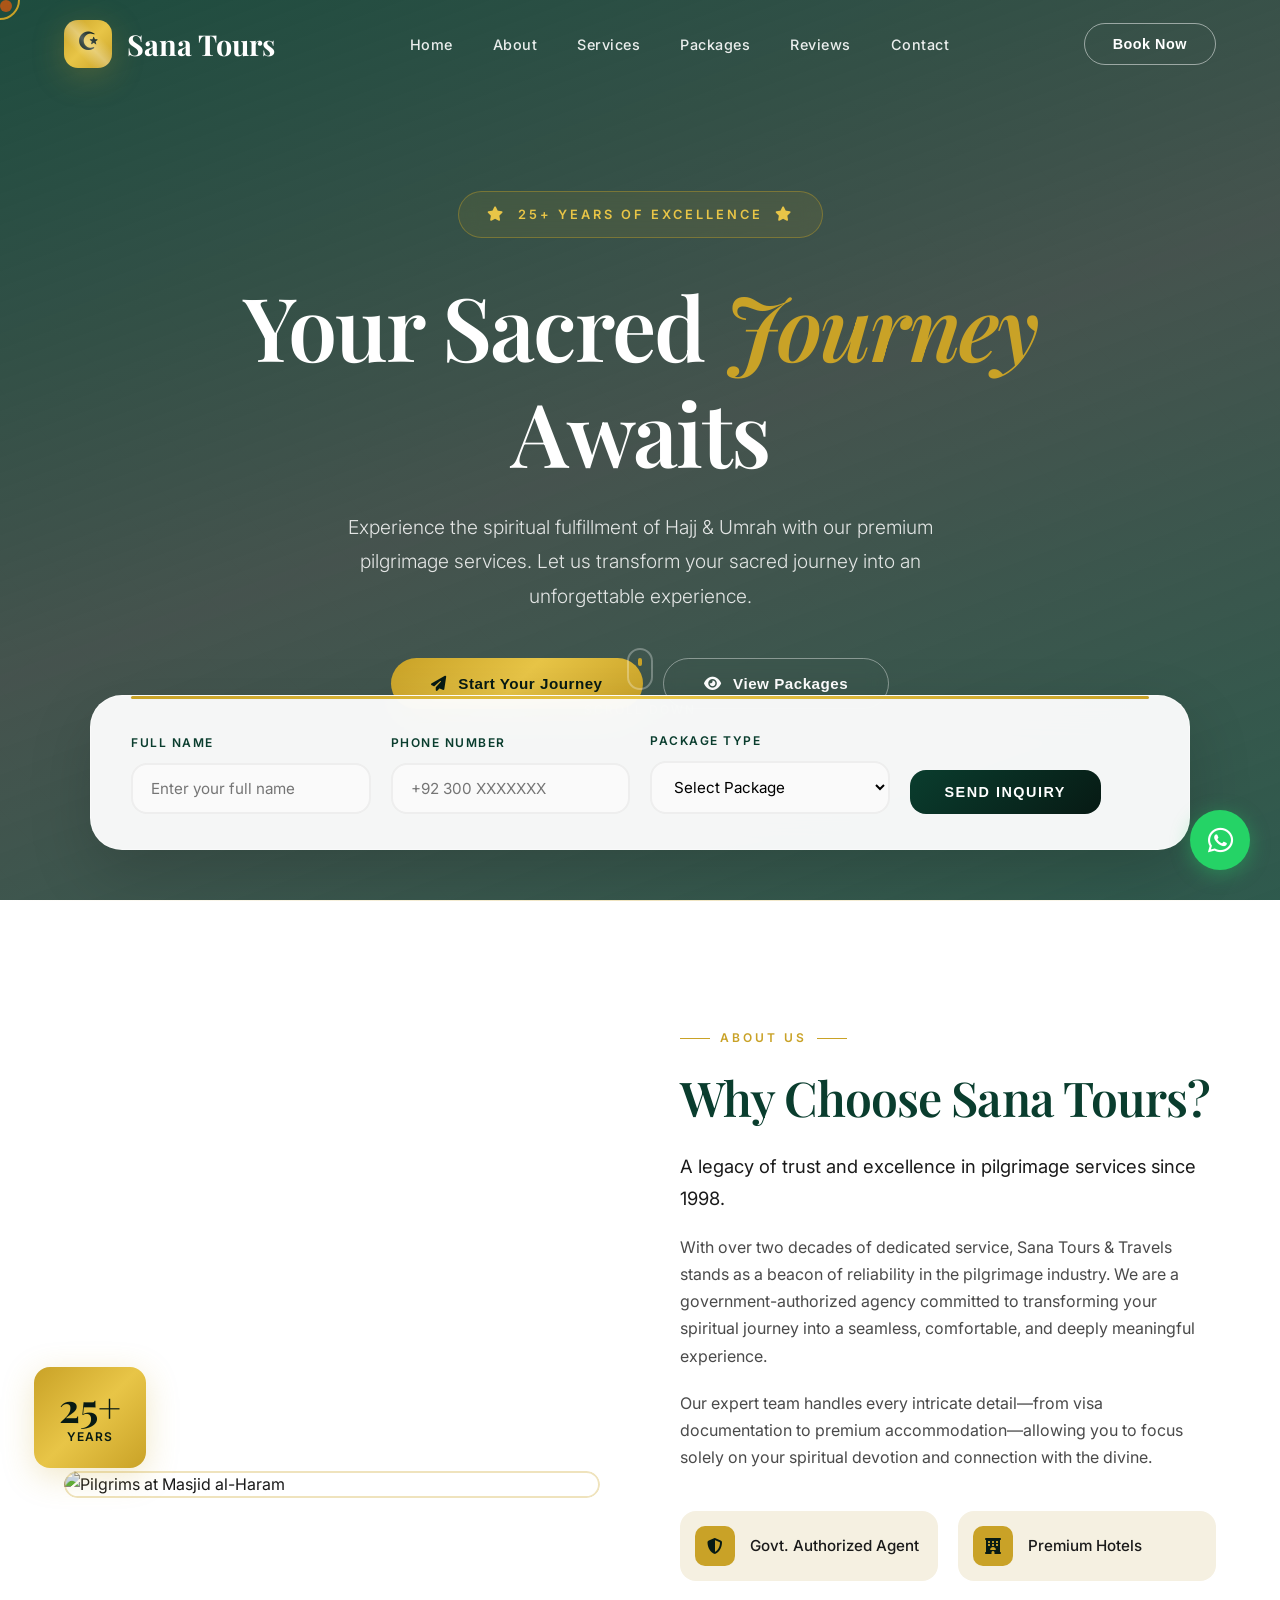
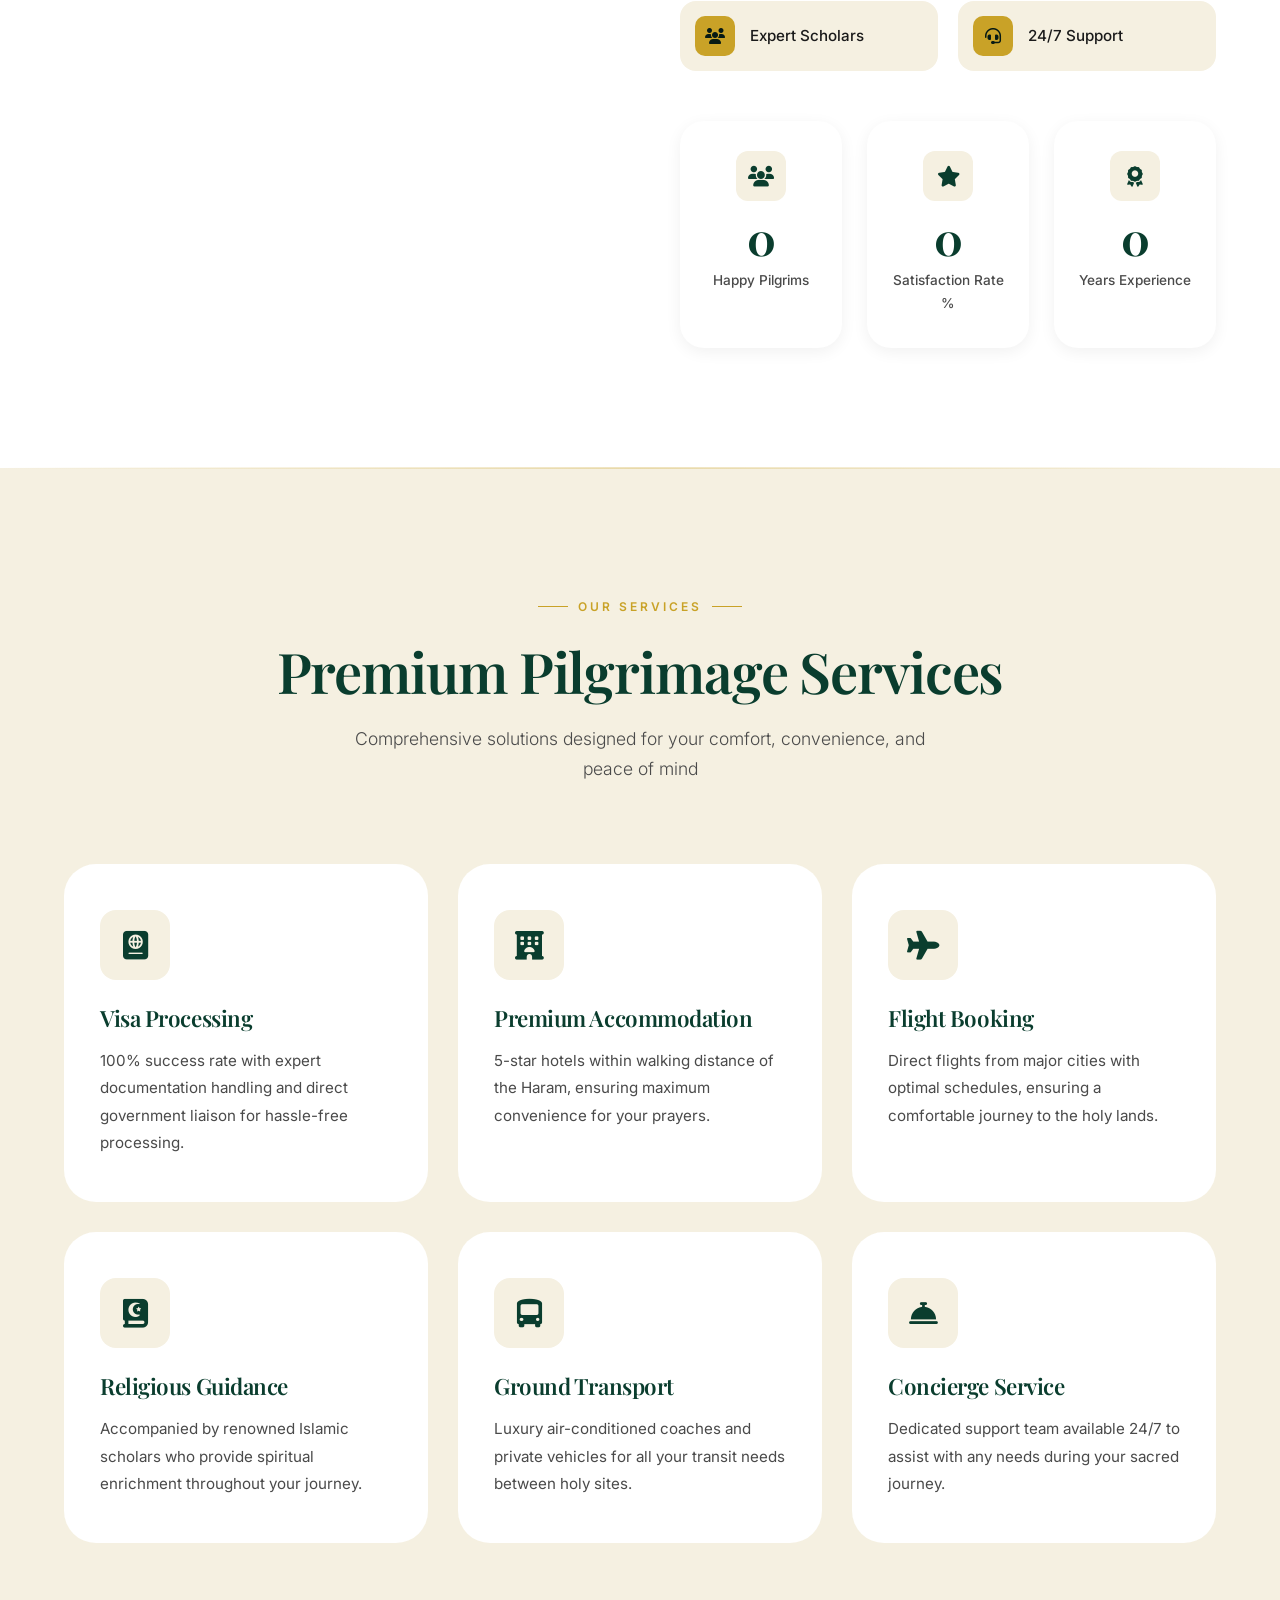
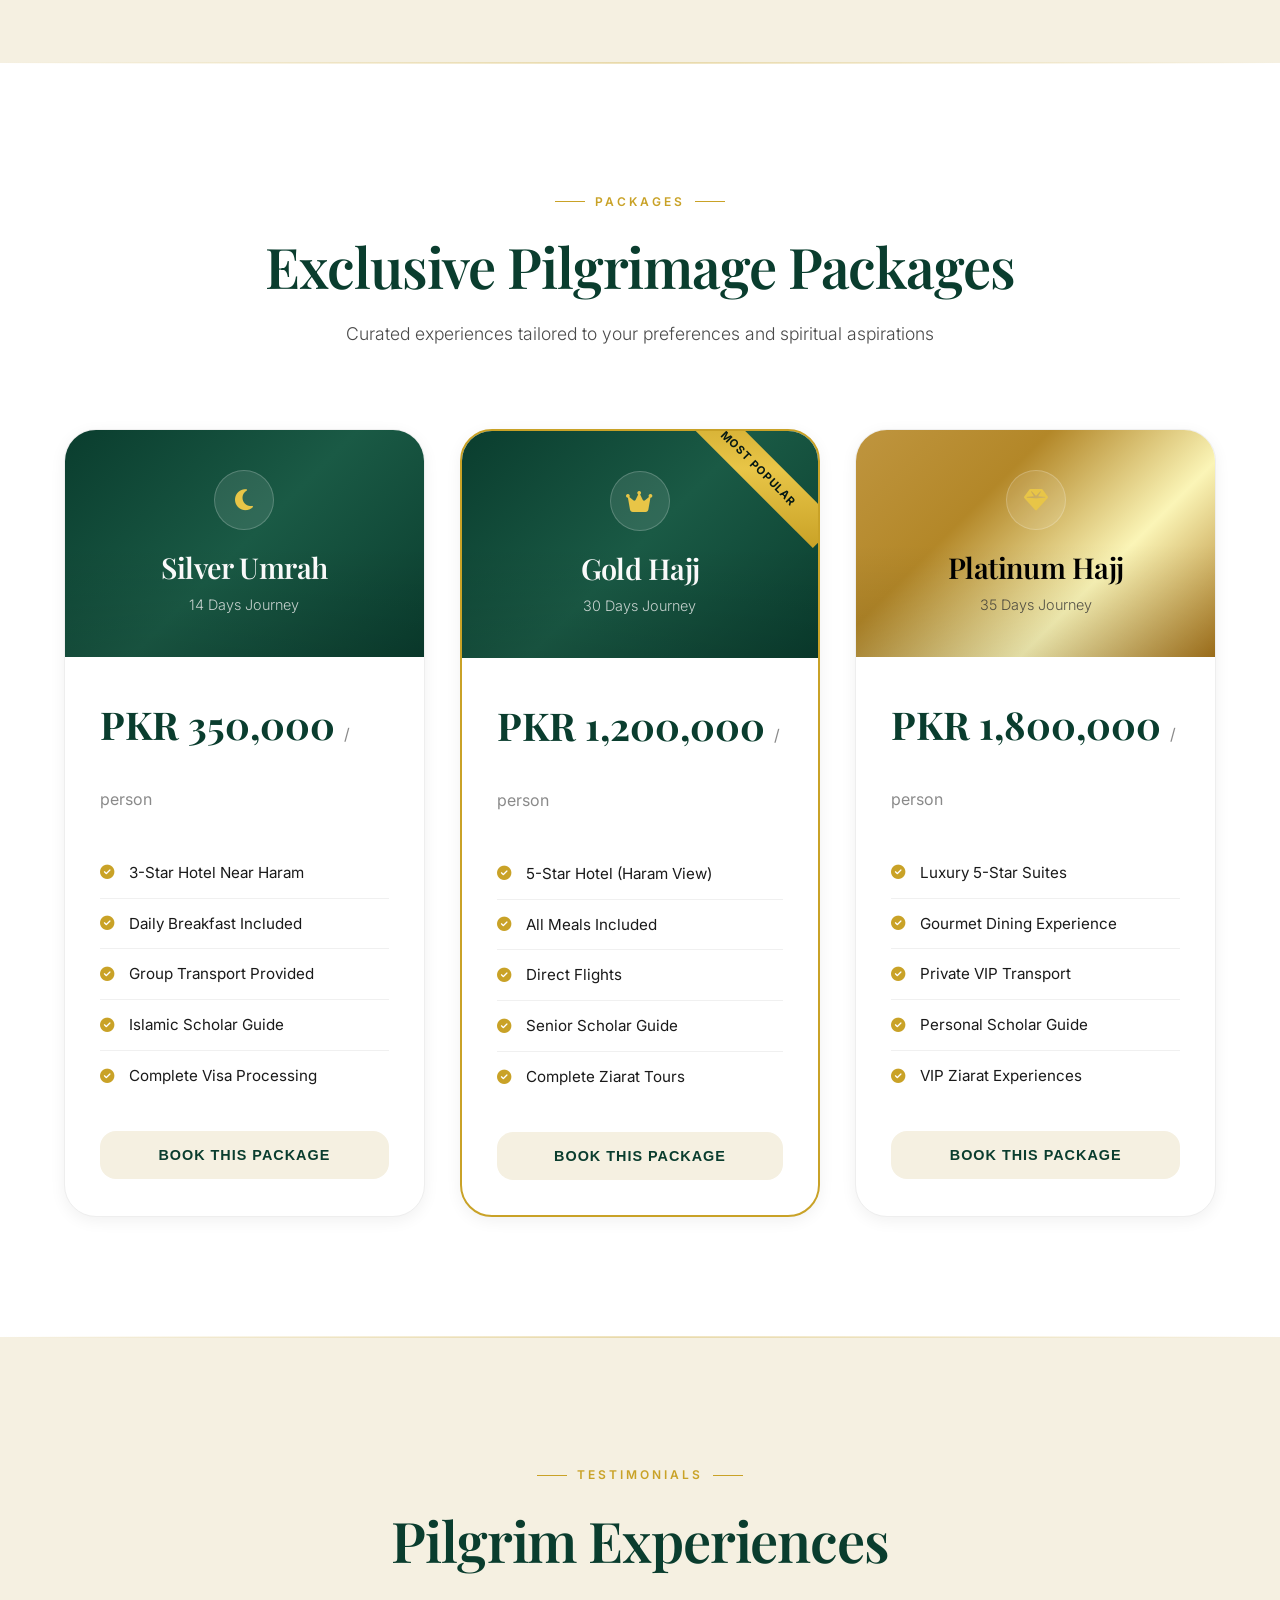
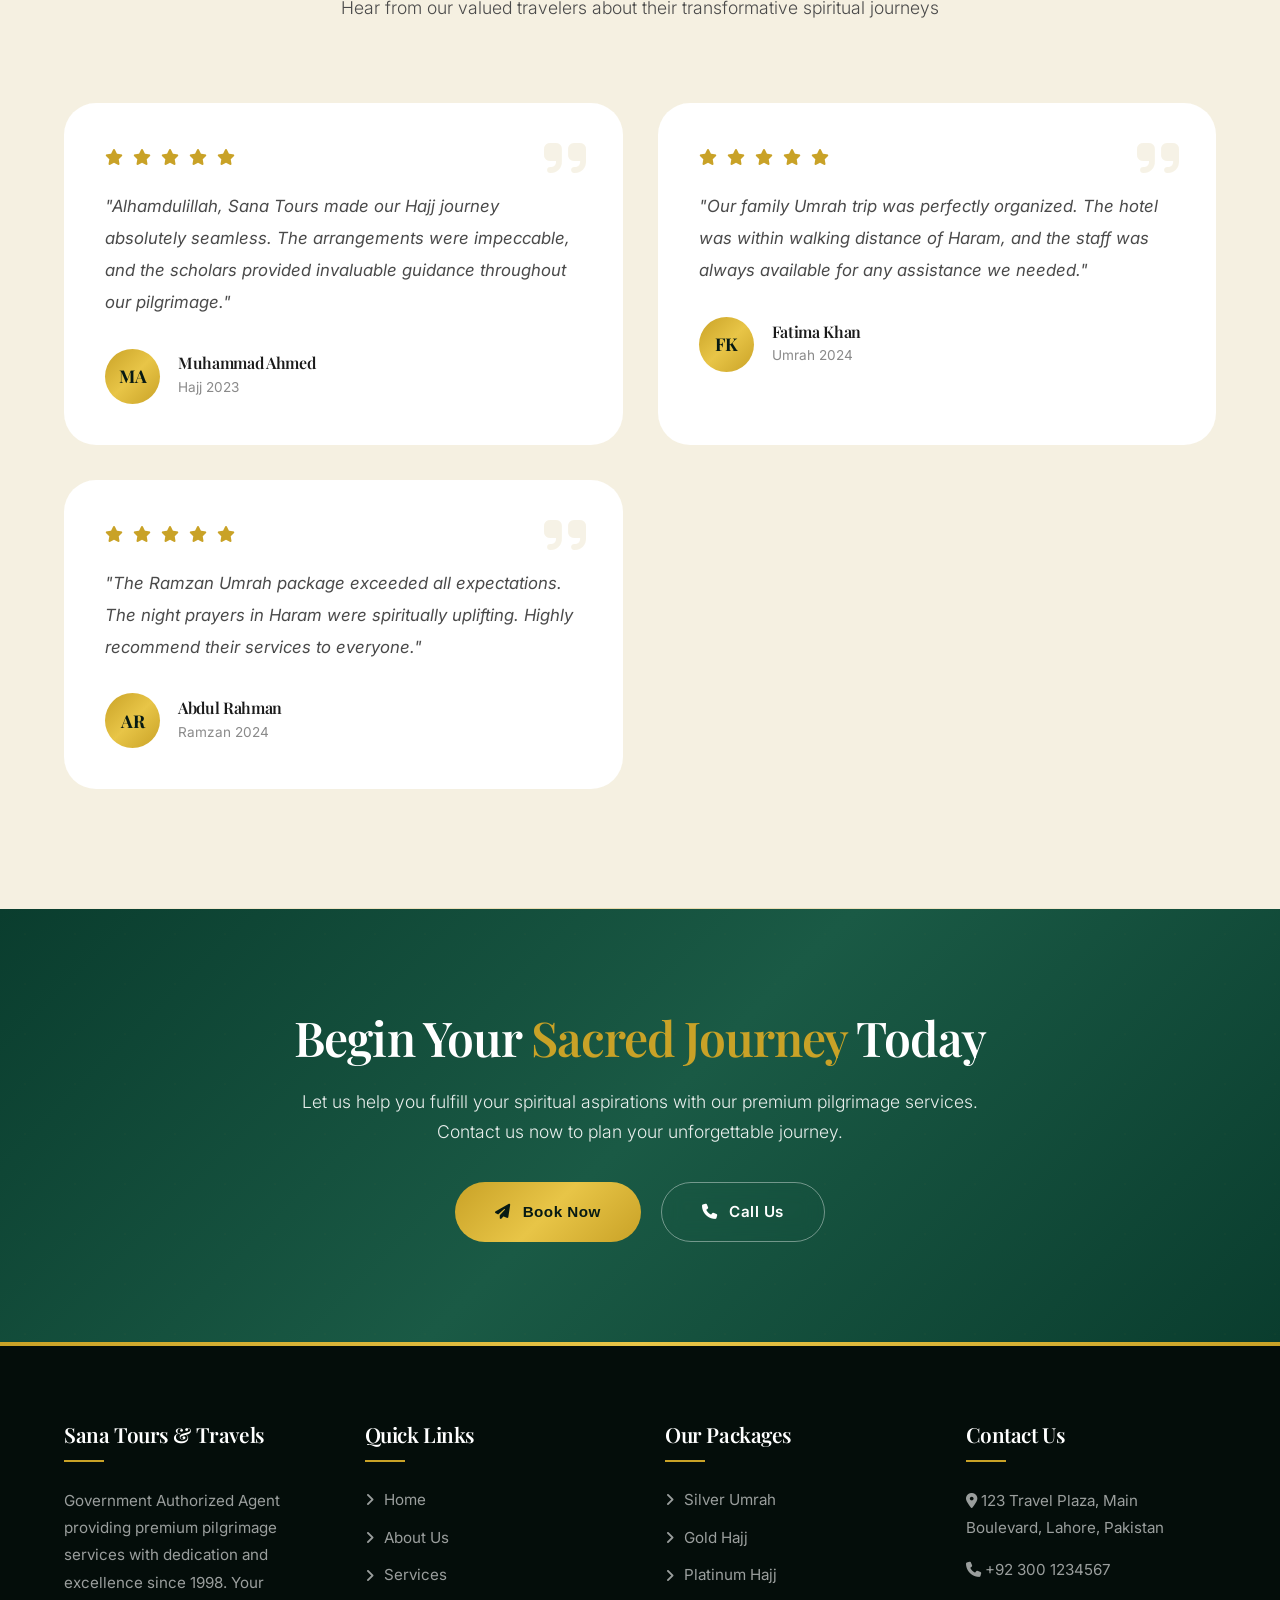
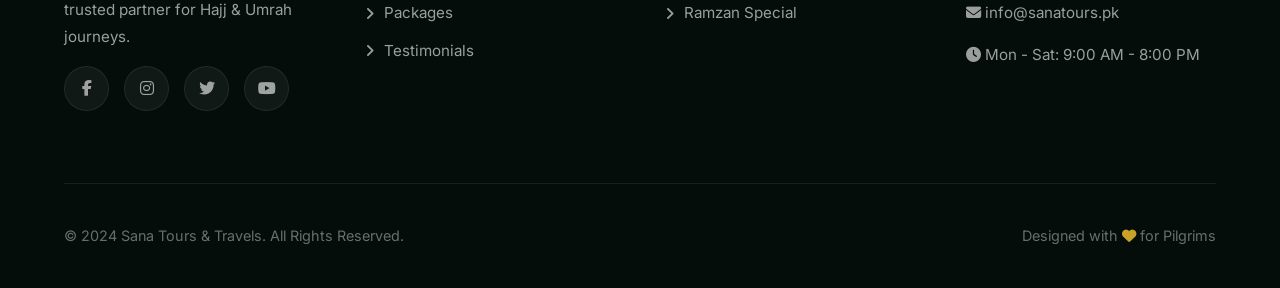
==== commit 9bd61f56: "Update print statement from 'Hello' to 'Goodbye'" ====
--- a/index.html
+++ b/index.html
@@ -7,80 +7,210 @@
     <title>Sana Tours & Travels | Premium Hajj & Umrah Services</title>
     
     <!-- Google Fonts -->
-    <link href="https://fonts.googleapis.com/css2?family=Amiri:wght@400;700&family=Poppins:wght@300;400;500;600;700;800&display=swap" rel="stylesheet">
+    <link href="https://fonts.googleapis.com/css2?family=Amiri:wght@400;700&family=Playfair+Display:wght@400;500;600;700&family=Inter:wght@300;400;500;600;700&display=swap" rel="stylesheet">
     <!-- Font Awesome -->
     <link rel="stylesheet" href="https://cdnjs.cloudflare.com/ajax/libs/font-awesome/6.4.0/css/all.min.css">
     <!-- AOS Animate On Scroll -->
     <link rel="stylesheet" href="https://cdnjs.cloudflare.com/ajax/libs/aos/2.3.4/aos.css">
 
     <style>
-        /* ============ PREMIUM CSS VARIABLES ============ */
+        /* ============ ULTRA PREMIUM CSS VARIABLES ============ */
         :root {
-            --primary: #0f4332; /* Deep Rich Emerald */
-            --secondary: #d4af37; /* Classic Gold */
-            --accent: #f3e5ab; /* Pale Gold (Backgrounds) */
-            --dark: #092618;
-            --light: #f8fdfb;
-            --text: #2c2c2c;
-            --light-text: #555;
-            --border-color: #e0e0e0;
+            --primary: #0a3d2e;
+            --primary-light: #1a5a45;
+            --secondary: #c9a227;
+            --secondary-light: #e8c547;
+            --accent: #f5f0e1;
+            --dark: #071a14;
+            --darker: #040d0a;
+            --light: #fdfcfa;
+            --text: #1a1a1a;
+            --light-text: #4a4a4a;
+            --muted: #8a8a8a;
+            --border-color: rgba(201, 162, 39, 0.3);
+            
+            /* Premium Gradients */
+            --gradient-gold: linear-gradient(135deg, #c9a227 0%, #e8c547 50%, #c9a227 100%);
+            --gradient-dark: linear-gradient(135deg, #0a3d2e 0%, #071a14 100%);
+            --gradient-royal: linear-gradient(135deg, #0a3d2e 0%, #1a5a45 50%, #0a3d2e 100%);
             
             /* Premium Shadows */
-            --shadow-sm: 0 2px 10px rgba(0, 0, 0, 0.05);
-            --shadow-md: 0 10px 30px rgba(0, 0, 0, 0.08);
-            --shadow-lg: 0 20px 50px rgba(0, 0, 0, 0.15);
-            --gold-glow: 0 5px 25px rgba(212, 175, 55, 0.4);
-            
+            --shadow-xs: 0 2px 8px rgba(0, 0, 0, 0.04);
+            --shadow-sm: 0 4px 16px rgba(0, 0, 0, 0.06);
+            --shadow-md: 0 8px 32px rgba(0, 0, 0, 0.1);
+            --shadow-lg: 0 16px 48px rgba(0, 0, 0, 0.12);
+            --shadow-xl: 0 24px 64px rgba(0, 0, 0, 0.16);
+            --shadow-gold: 0 8px 32px rgba(201, 162, 39, 0.25);
+            --shadow-gold-lg: 0 16px 48px rgba(201, 162, 39, 0.35);
+            
+            /* Border Radius */
+            --radius-sm: 8px;
+            --radius-md: 16px;
+            --radius-lg: 24px;
+            --radius-xl: 32px;
+            
+            --transition-fast: all 0.2s cubic-bezier(0.4, 0, 0.2, 1);
             --transition: all 0.4s cubic-bezier(0.25, 0.46, 0.45, 0.94);
+            --transition-slow: all 0.6s cubic-bezier(0.25, 0.46, 0.45, 0.94);
         }
 
         * { margin: 0; padding: 0; box-sizing: border-box; }
         html { scroll-behavior: smooth; }
         
         body {
-            font-family: 'Poppins', sans-serif;
-            background-color: #fff;
+            font-family: 'Inter', sans-serif;
+            background-color: var(--light);
             color: var(--text);
             overflow-x: hidden;
-            line-height: 1.8; /* More breathing room for text */
-        }
-
-        /* Premium Pattern Background */
-        body::before {
-            content: '';
+            line-height: 1.7;
+        }
+
+        /* ============ CUSTOM CURSOR ============ */
+        .cursor {
+            width: 12px; height: 12px;
+            background: var(--secondary);
+            border-radius: 50%;
             position: fixed;
-            top: 0; left: 0; width: 100%; height: 100%;
-            background-image: 
-                radial-gradient(var(--accent) 1px, transparent 1px),
-                radial-gradient(var(--accent) 1px, transparent 1px);
-            background-size: 40px 40px;
-            background-position: 0 0, 20px 20px;
-            z-index: -1;
-            opacity: 0.3;
-        }
-
-        h1, h2, h3, h4, h5, h6 { font-family: 'Amiri', serif; font-weight: 700; line-height: 1.3; }
-        img { max-width: 100%; height: auto; }
-        a { text-decoration: none; transition: var(--transition); }
+            pointer-events: none;
+            z-index: 99999;
+            transition: transform 0.15s ease, opacity 0.15s ease;
+            mix-blend-mode: difference;
+        }
+        .cursor-follower {
+            width: 40px; height: 40px;
+            border: 2px solid var(--secondary);
+            border-radius: 50%;
+            position: fixed;
+            pointer-events: none;
+            z-index: 99998;
+            transition: transform 0.3s ease, width 0.3s ease, height 0.3s ease, border-color 0.3s ease;
+            transform: translate(-50%, -50%);
+        }
+        .cursor.hover { transform: scale(2); }
+        .cursor-follower.hover { 
+            width: 60px; height: 60px; 
+            border-color: var(--secondary-light);
+        }
+
+        /* ============ SCROLL PROGRESS BAR ============ */
+        .scroll-progress {
+            position: fixed;
+            top: 0; left: 0;
+            width: 0%; height: 3px;
+            background: var(--gradient-gold);
+            z-index: 10001;
+            transition: width 0.1s ease-out;
+        }
 
         /* ============ PRELOADER ============ */
         #preloader {
             position: fixed; top: 0; left: 0; width: 100%; height: 100%;
-            background: var(--primary);
+            background: var(--darker);
             z-index: 9999; display: flex; justify-content: center; align-items: center;
-            flex-direction: column; gap: 30px;
-            transition: opacity 0.8s ease, visibility 0.8s ease;
-        }
-        #preloader.loaded { opacity: 0; visibility: hidden; }
-        .spinner {
-            width: 80px; height: 80px;
-            border: 2px solid transparent;
-            border-top-color: var(--secondary); border-bottom-color: var(--secondary);
+            flex-direction: column; gap: 40px;
+            transition: opacity 1s ease, visibility 1s ease;
+        }
+        #preloader.loaded { opacity: 0; visibility: hidden; pointer-events: none; }
+        
+        .preloader-logo {
+            width: 120px; height: 120px;
+            border: 3px solid var(--secondary);
             border-radius: 50%;
-            animation: spin 1.5s linear infinite;
-        }
-        .preloader-text { font-size: 1.2rem; letter-spacing: 3px; font-weight: 500; color: #fff; text-transform: uppercase; }
-        @keyframes spin { to { transform: rotate(360deg); } }
+            display: flex; align-items: center; justify-content: center;
+            position: relative;
+            animation: pulse-preloader 2s ease-in-out infinite;
+        }
+        .preloader-logo::before {
+            content: '';
+            position: absolute; width: 100%; height: 100%;
+            border: 2px solid var(--secondary);
+            border-radius: 50%;
+            animation: ripple 1.5s ease-out infinite;
+        }
+        .preloader-logo span {
+            font-family: 'Amiri', serif; font-size: 3rem;
+            color: var(--secondary);
+        }
+        
+        .preloader-text {
+            font-size: 0.85rem; letter-spacing: 6px;
+            font-weight: 500; color: var(--secondary);
+            text-transform: uppercase; opacity: 0.8;
+        }
+        
+        .preloader-bar {
+            width: 200px; height: 2px;
+            background: rgba(201, 162, 39, 0.2);
+            border-radius: 2px; overflow: hidden;
+        }
+        .preloader-bar-fill {
+            width: 0%; height: 100%;
+            background: var(--secondary);
+            animation: loading 2s ease-in-out forwards;
+        }
+        
+        @keyframes pulse-preloader {
+            0%, 100% { transform: scale(1); }
+            50% { transform: scale(1.05); }
+        }
+        @keyframes ripple {
+            0% { transform: scale(1); opacity: 1; }
+            100% { transform: scale(1.5); opacity: 0; }
+        }
+        @keyframes loading {
+            0% { width: 0%; }
+            50% { width: 70%; }
+            100% { width: 100%; }
+        }
+
+        /* ============ PREMIUM DECORATIVE PATTERNS ============ */
+        .pattern-overlay {
+            position: fixed;
+            top: 0; left: 0; width: 100%; height: 100%;
+            pointer-events: none;
+            z-index: -1;
+            opacity: 0.03;
+            background-image: url("data:image/svg+xml,%3Csvg width='60' height='60' viewBox='0 0 60 60' xmlns='http://www.w3.org/2000/svg'%3E%3Cpath d='M30 0L60 30L30 60L0 30z' fill='none' stroke='%23c9a227' stroke-width='0.5'/%3E%3C/svg%3E");
+            background-size: 60px 60px;
+        }
+
+        /* ============ PREMIUM SECTION BORDERS ============ */
+        .section-border {
+            position: absolute;
+            pointer-events: none;
+        }
+        .section-border.top {
+            top: 0; left: 0; right: 0; height: 1px;
+            background: linear-gradient(90deg, transparent, var(--border-color), transparent);
+        }
+        .section-border.bottom {
+            bottom: 0; left: 0; right: 0; height: 1px;
+            background: linear-gradient(90deg, transparent, var(--border-color), transparent);
+        }
+
+        /* Decorative Corner Elements */
+        .corner-decoration {
+            position: absolute;
+            width: 100px; height: 100px;
+            pointer-events: none;
+            opacity: 0.4;
+        }
+        .corner-decoration svg {
+            width: 100%; height: 100%;
+        }
+        .corner-decoration.top-left { top: 20px; left: 20px; }
+        .corner-decoration.top-right { top: 20px; right: 20px; transform: rotate(90deg); }
+        .corner-decoration.bottom-left { bottom: 20px; left: 20px; transform: rotate(-90deg); }
+        .corner-decoration.bottom-right { bottom: 20px; right: 20px; transform: rotate(180deg); }
+
+        h1, h2, h3, h4, h5, h6 { 
+            font-family: 'Playfair Display', serif; 
+            font-weight: 600; 
+            line-height: 1.2; 
+            letter-spacing: -0.02em;
+        }
+        img { max-width: 100%; height: auto; }
+        a { text-decoration: none; transition: var(--transition); }
 
         /* ============ NAVIGATION ============ */
         .navbar {
@@ -89,373 +219,1109 @@
             background: transparent; transition: var(--transition);
         }
         .navbar.scrolled {
-            background: rgba(255, 255, 255, 0.98);
-            backdrop-filter: blur(15px);
-            box-shadow: 0 2px 20px rgba(0,0,0,0.05); 
+            background: rgba(255, 255, 255, 0.95);
+            backdrop-filter: blur(20px);
+            box-shadow: 0 1px 0 rgba(0,0,0,0.05); 
             padding: 15px 5%;
         }
+        
         .logo {
-            font-family: 'Amiri', serif; font-size: 2rem; font-weight: 700;
+            font-family: 'Playfair Display', serif; font-size: 1.8rem; font-weight: 700;
             color: #fff; text-decoration: none; display: flex; align-items: center; gap: 15px;
-            text-shadow: 0 2px 10px rgba(0,0,0,0.2);
-        }
-        .navbar.scrolled .logo { color: var(--primary); text-shadow: none; }
+        }
+        .navbar.scrolled .logo { color: var(--primary); }
+        
         .logo-icon {
-            width: 50px; height: 50px; background: linear-gradient(135deg, var(--secondary), #F4C430);
-            border-radius: 12px; display: flex; align-items: center; justify-content: center;
-            font-size: 1.6rem; color: var(--dark); font-weight: 700; box-shadow: var(--gold-glow);
-        }
+            width: 48px; height: 48px;
+            background: var(--gradient-gold);
+            border-radius: 14px; display: flex; align-items: center; justify-content: center;
+            font-family: 'Amiri', serif; font-size: 1.5rem; color: var(--dark);
+            box-shadow: var(--shadow-gold);
+            position: relative;
+            overflow: hidden;
+        }
+        .logo-icon::before {
+            content: '';
+            position: absolute; top: -50%; left: -50%;
+            width: 200%; height: 200%;
+            background: linear-gradient(45deg, transparent 40%, rgba(255,255,255,0.3) 50%, transparent 60%);
+            animation: logoShine 3s ease-in-out infinite;
+        }
+        @keyframes logoShine {
+            0%, 100% { transform: translateX(-100%) rotate(45deg); }
+            50% { transform: translateX(100%) rotate(45deg); }
+        }
+        
         .nav-links { display: flex; gap: 40px; list-style: none; }
-        .nav-links a { color: #fff; font-weight: 500; position: relative; font-size: 0.95rem; }
+        .nav-links a { 
+            color: rgba(255,255,255,0.9); 
+            font-weight: 500; 
+            position: relative; 
+            font-size: 0.9rem;
+            letter-spacing: 0.5px;
+            padding: 5px 0;
+        }
         .navbar.scrolled .nav-links a { color: var(--text); }
-        .nav-links a::after {
-            content: ''; position: absolute; bottom: -8px; left: 0; width: 0; height: 2px;
-            background: linear-gradient(90deg, var(--secondary), #F4C430);
-            transition: width 0.3s ease;
-        }
-        .nav-links a:hover::after { width: 100%; }
+        .nav-links a::before {
+            content: ''; position: absolute; bottom: 0; left: 50%; width: 0; height: 2px;
+            background: var(--secondary);
+            transition: all 0.3s ease;
+            transform: translateX(-50%);
+        }
+        .nav-links a:hover::before { width: 100%; }
 
         .nav-btn {
             background: transparent; 
-            border: 2px solid #fff;
-            color: #fff; padding: 12px 30px; border-radius: 50px;
+            border: 1.5px solid rgba(255,255,255,0.5);
+            color: #fff; padding: 12px 28px; border-radius: 50px;
             font-weight: 600; cursor: pointer; transition: var(--transition);
+            font-size: 0.9rem;
+            letter-spacing: 0.5px;
+            position: relative;
+            overflow: hidden;
         }
         .navbar.scrolled .nav-btn { 
             border-color: var(--secondary); 
             color: var(--primary); 
         }
+        .nav-btn::before {
+            content: '';
+            position: absolute; top: 0; left: -100%; width: 100%; height: 100%;
+            background: var(--gradient-gold);
+            transition: var(--transition);
+            z-index: -1;
+        }
+        .nav-btn:hover::before { left: 0; }
         .nav-btn:hover { 
-            background: var(--secondary); 
             border-color: var(--secondary); 
             color: var(--dark); 
-            transform: translateY(-2px); 
-            box-shadow: var(--gold-glow);
         }
 
         /* Mobile Menu */
-        .menu-toggle { display: none; flex-direction: column; gap: 6px; background: none; border: none; cursor: pointer; padding: 5px; z-index: 1001; }
-        .menu-toggle span { width: 25px; height: 2px; background: #fff; border-radius: 2px; transition: var(--transition); }
+        .menu-toggle { 
+            display: none; 
+            flex-direction: column; 
+            gap: 6px; 
+            background: none; 
+            border: none; 
+            cursor: pointer; 
+            padding: 10px; 
+            z-index: 1001; 
+        }
+        .menu-toggle span { 
+            width: 24px; height: 2px; 
+            background: #fff; 
+            border-radius: 2px; 
+            transition: var(--transition); 
+            transform-origin: center;
+        }
         .navbar.scrolled .menu-toggle span { background: var(--text); }
+        .menu-toggle.active span:nth-child(1) { transform: rotate(45deg) translate(5px, 5px); }
+        .menu-toggle.active span:nth-child(2) { opacity: 0; }
+        .menu-toggle.active span:nth-child(3) { transform: rotate(-45deg) translate(5px, -5px); }
 
         /* ============ HERO SECTION ============ */
         .hero {
-            position: relative; height: 100vh; width: 100%;
+            position: relative; height: 100vh; min-height: 700px; width: 100%;
             display: flex; align-items: center; justify-content: center;
-            overflow: hidden; 
+            overflow: hidden;
+        }
+        
+        .hero-slides {
+            position: absolute; top: 0; left: 0; width: 100%; height: 100%;
         }
         .hero-slide {
             position: absolute; top: 0; left: 0; width: 100%; height: 100%;
             background-size: cover; background-position: center; opacity: 0;
-            transform: scale(1.1);
-            animation: slideShow 18s infinite; /* Slower, more elegant */
-        }
-
-        /* Using Your Provided Images */
+            transform: scale(1.05);
+            animation: slideShow 20s infinite;
+        }
+
         .hero-slide:nth-child(1) {
-            background-image: url('https://z-cdn-media.chatglm.cn/files/e5211d11-7b85-44c6-b6c6-48509862d8fb.jpg?auth_key=1873381457-ed5833791ac542b9ba14edd8d98dc4ae-0-991247f38b421058a700685d33cb7f80');
+            background-image: url('https://images.unsplash.com/photo-1564507592333-c60657eea523?w=1920&q=80');
             animation-delay: 0s;
         }
         .hero-slide:nth-child(2) {
-            background-image: url('https://z-cdn-media.chatglm.cn/files/7769c1cf-4727-44bd-b785-a10a23b8daca.jpg?auth_key=1873381457-f39418fa5ab547e9a3cc37b73c01675a-0-9386b8b5d8a5d085096e235dee8dc50a');
-            animation-delay: 6s;
+            background-image: url('https://images.unsplash.com/photo-1591604129939-f1efa4d9f7fa?w=1920&q=80');
+            animation-delay: 5s;
         }
         .hero-slide:nth-child(3) {
-            background-image: url('https://z-cdn-media.chatglm.cn/files/0068eecf-7bbd-42c9-a557-75fec0f92e5f.jpg?auth_key=1873381457-c36cb850ea304f08979b69eb3344766d-0-56ea5fbd4d2d660c374c40ba4a0fc895');
-            animation-delay: 12s;
+            background-image: url('https://images.unsplash.com/photo-1537031934600-0bf3e22deb38?w=1920&q=80');
+            animation-delay: 10s;
+        }
+        .hero-slide:nth-child(4) {
+            background-image: url('https://images.unsplash.com/photo-1591825729269-caeb344f6df2?w=1920&q=80');
+            animation-delay: 15s;
         }
 
         @keyframes slideShow {
-            0% { opacity: 0; transform: scale(1.1); }
+            0% { opacity: 0; transform: scale(1.05); }
             5% { opacity: 1; transform: scale(1); }
-            30% { opacity: 1; }
-            35% { opacity: 0; transform: scale(1); }
+            20% { opacity: 1; }
+            25% { opacity: 0; transform: scale(0.98); }
             100% { opacity: 0; }
         }
 
         .hero-overlay {
             position: absolute; top: 0; left: 0; width: 100%; height: 100%;
-            background: linear-gradient(135deg, rgba(15, 67, 50, 0.85) 0%, rgba(9, 38, 24, 0.6) 100%);
+            background: linear-gradient(160deg, rgba(10, 61, 46, 0.92) 0%, rgba(7, 26, 20, 0.75) 50%, rgba(10, 61, 46, 0.85) 100%);
             z-index: 2;
+        }
+
+        /* Floating Particles */
+        .particles {
+            position: absolute; top: 0; left: 0; width: 100%; height: 100%;
+            z-index: 2; overflow: hidden;
+        }
+        .particle {
+            position: absolute;
+            width: 4px; height: 4px;
+            background: var(--secondary);
+            border-radius: 50%;
+            opacity: 0.3;
+            animation: float-particle 15s infinite;
+        }
+        @keyframes float-particle {
+            0%, 100% { transform: translateY(100vh) rotate(0deg); opacity: 0; }
+            10% { opacity: 0.3; }
+            90% { opacity: 0.3; }
+            100% { transform: translateY(-100vh) rotate(720deg); opacity: 0; }
         }
 
         .hero-content {
             position: relative; z-index: 3; text-align: center; color: #fff;
-            max-width: 1000px; padding: 0 20px; 
-            animation: heroFadeIn 1s ease-out;
+            max-width: 900px; padding: 0 20px;
         }
         
         .hero-badge {
-            display: inline-block; 
-            background: linear-gradient(135deg, rgba(212, 175, 55, 0.2), rgba(243, 229, 171, 0.1));
-            border: 1px solid var(--secondary); color: #fff;
-            padding: 10px 30px; border-radius: 50px; margin-bottom: 30px;
-            font-size: 0.85rem; font-weight: 600; letter-spacing: 3px;
+            display: inline-flex; align-items: center; gap: 12px;
+            background: rgba(201, 162, 39, 0.1);
+            border: 1px solid rgba(201, 162, 39, 0.4);
+            color: var(--secondary-light);
+            padding: 12px 28px; border-radius: 50px; margin-bottom: 35px;
+            font-size: 0.8rem; font-weight: 600; letter-spacing: 3px;
             text-transform: uppercase;
-            box-shadow: 0 0 20px rgba(212, 175, 55, 0.2);
-        }
+            backdrop-filter: blur(10px);
+        }
+        .hero-badge i { font-size: 0.9rem; }
         
         .hero-content h1 { 
-            font-size: 5rem; 
+            font-size: clamp(2.8rem, 7vw, 5.5rem); 
+            margin-bottom: 25px;
+            color: #fff;
+        }
+        .hero-content h1 span { 
+            color: var(--secondary); 
+            font-style: italic;
+        }
+        
+        .hero-content p { 
+            font-size: 1.2rem; 
+            max-width: 600px; 
+            margin: 0 auto 45px; 
+            opacity: 0.85; 
+            font-weight: 300;
+            line-height: 1.8;
+        }
+        
+        .hero-buttons { display: flex; gap: 20px; justify-content: center; flex-wrap: wrap; }
+        
+        .btn {
+            padding: 16px 40px; border-radius: 50px; font-size: 0.95rem;
+            font-weight: 600; border: none; cursor: pointer; transition: var(--transition);
+            display: inline-flex; align-items: center; gap: 12px;
+            letter-spacing: 0.5px;
+            position: relative;
+            overflow: hidden;
+        }
+        
+        .btn-primary { 
+            background: var(--gradient-gold); 
+            color: var(--dark);
+        }
+        .btn-primary:hover { 
+            transform: translateY(-3px);
+            box-shadow: var(--shadow-gold-lg);
+        }
+        
+        .btn-outline { 
+            background: transparent; 
+            border: 1.5px solid rgba(255,255,255,0.4); 
+            color: #fff;
+            backdrop-filter: blur(10px);
+        }
+        .btn-outline:hover { 
+            background: rgba(255,255,255,0.1);
+            border-color: rgba(255,255,255,0.6);
+            transform: translateY(-3px);
+        }
+
+        /* Hero Scroll Indicator */
+        .scroll-indicator {
+            position: absolute; bottom: 180px; left: 50%; transform: translateX(-50%);
+            z-index: 3;
+            display: flex; flex-direction: column; align-items: center; gap: 10px;
+            color: rgba(255,255,255,0.6);
+            font-size: 0.75rem; letter-spacing: 2px; text-transform: uppercase;
+        }
+        .scroll-indicator .mouse {
+            width: 26px; height: 42px;
+            border: 2px solid rgba(255,255,255,0.3);
+            border-radius: 20px;
+            position: relative;
+        }
+        .scroll-indicator .wheel {
+            width: 4px; height: 8px;
+            background: var(--secondary);
+            border-radius: 2px;
+            position: absolute; top: 8px; left: 50%;
+            transform: translateX(-50%);
+            animation: scrollWheel 2s ease-in-out infinite;
+        }
+        @keyframes scrollWheel {
+            0%, 100% { transform: translateX(-50%) translateY(0); opacity: 1; }
+            50% { transform: translateX(-50%) translateY(10px); opacity: 0.3; }
+        }
+
+        /* Floating Booking Form */
+        .booking-form-container {
+            position: absolute; bottom: 50px; left: 50%; transform: translateX(-50%);
+            width: 94%; max-width: 1100px; z-index: 4;
+            background: rgba(255, 255, 255, 0.95);
+            backdrop-filter: blur(20px);
+            padding: 35px 40px; border-radius: var(--radius-xl);
+            box-shadow: var(--shadow-xl);
+            border: 1px solid rgba(255, 255, 255, 0.5);
+        }
+        .booking-form-container::before {
+            content: '';
+            position: absolute; top: 0; left: 40px; right: 40px; height: 3px;
+            background: var(--gradient-gold);
+            border-radius: 3px;
+        }
+        
+        .form-row { display: flex; flex-wrap: wrap; gap: 20px; align-items: flex-end; }
+        .form-group { flex: 1; min-width: 180px; }
+        .form-group label { 
+            display: block; margin-bottom: 10px; 
+            font-weight: 600; color: var(--primary); 
+            font-size: 0.75rem; text-transform: uppercase; 
+            letter-spacing: 1.5px; 
+        }
+        .form-control {
+            width: 100%; padding: 14px 18px; 
+            border: 2px solid #eee;
+            background: #fafafa;
+            border-radius: var(--radius-md); 
+            font-family: 'Inter', sans-serif; 
+            font-size: 0.95rem; 
+            transition: var(--transition);
+        }
+        .form-control:focus { 
+            outline: none; 
+            border-color: var(--secondary); 
+            background: #fff;
+            box-shadow: 0 0 0 4px rgba(201, 162, 39, 0.1);
+        }
+        
+        .btn-submit {
+            padding: 14px 35px; 
+            background: var(--gradient-dark);
+            color: #fff; border: none; 
+            border-radius: var(--radius-md); 
+            font-weight: 700;
+            cursor: pointer; font-size: 0.9rem; 
+            transition: var(--transition); 
+            text-transform: uppercase; 
+            letter-spacing: 1.5px;
+            white-space: nowrap;
+        }
+        .btn-submit:hover { 
+            transform: translateY(-2px); 
+            box-shadow: var(--shadow-md);
+        }
+
+        /* ============ SECTIONS ============ */
+        section { padding: 120px 5%; position: relative; }
+        
+        .section-header { text-align: center; margin-bottom: 80px; position: relative; }
+        .section-label {
+            display: inline-flex; align-items: center; gap: 10px;
+            font-size: 0.75rem; font-weight: 600; 
+            color: var(--secondary); text-transform: uppercase;
+            letter-spacing: 3px; margin-bottom: 20px;
+        }
+        .section-label::before,
+        .section-label::after {
+            content: '';
+            width: 30px; height: 1px;
+            background: var(--secondary);
+        }
+        .section-header h2 { 
+            font-size: clamp(2.2rem, 5vw, 3.5rem); 
+            color: var(--primary); 
+            margin-bottom: 20px;
+        }
+        .section-header p { 
+            color: var(--light-text); 
+            font-size: 1.1rem; 
+            max-width: 600px; 
+            margin: 0 auto;
+            font-weight: 300;
+        }
+
+        /* ============ ABOUT SECTION ============ */
+        .about-section { 
+            display: flex; 
+            align-items: center; 
+            gap: 80px; 
+            flex-wrap: wrap; 
+            background: #fff;
+            position: relative;
+        }
+        
+        .about-image { 
+            flex: 1; 
+            min-width: 320px; 
+            position: relative; 
+        }
+        .about-image-wrapper {
+            position: relative;
+            border-radius: var(--radius-xl);
+            overflow: hidden;
+        }
+        .about-image-wrapper::before {
+            content: '';
+            position: absolute; top: 0; left: 0; right: 0; bottom: 0;
+            border: 2px solid var(--secondary);
+            border-radius: var(--radius-xl);
+            opacity: 0.3;
+            z-index: 1;
+        }
+        .about-image img { 
+            width: 100%; 
+            border-radius: var(--radius-xl);
+            display: block;
+        }
+        .about-image::after {
+            content: '';
+            position: absolute; bottom: -20px; right: -20px;
+            width: 200px; height: 200px;
+            border: 2px solid var(--border-color);
+            border-radius: var(--radius-xl);
+            z-index: -1;
+        }
+        
+        .floating-badge {
+            position: absolute; bottom: 30px; left: -30px;
+            background: var(--gradient-gold);
+            color: var(--dark);
+            padding: 20px 25px;
+            border-radius: var(--radius-md);
+            box-shadow: var(--shadow-gold);
+            text-align: center;
+            z-index: 2;
+        }
+        .floating-badge .number {
+            font-family: 'Playfair Display', serif;
+            font-size: 2.5rem; font-weight: 700;
+            line-height: 1;
+        }
+        .floating-badge .text {
+            font-size: 0.75rem; text-transform: uppercase;
+            letter-spacing: 1px; font-weight: 600;
+        }
+        
+        .about-content { flex: 1; min-width: 320px; }
+        .about-content h2 { 
+            font-size: clamp(2rem, 4vw, 3rem); 
+            color: var(--primary); 
+            margin-bottom: 25px;
+        }
+        .about-content .lead {
+            color: var(--text);
+            font-size: 1.15rem;
+            margin-bottom: 20px;
+            font-weight: 400;
+        }
+        .about-content p { 
+            color: var(--light-text); 
             margin-bottom: 20px; 
-            text-shadow: 0 15px 30px rgba(0, 0, 0, 0.4);
-            line-height: 1.1;
-        }
-        
-        .hero-content p { 
-            font-size: 1.4rem; 
-            max-width: 700px; 
-            margin: 0 auto 50px; 
-            opacity: 0.9; 
+            font-size: 1rem;
+        }
+        
+        .features-list {
+            display: grid; grid-template-columns: repeat(2, 1fr);
+            gap: 20px; margin-top: 40px;
+        }
+        .feature-item {
+            display: flex; align-items: center; gap: 15px;
+            padding: 15px; background: var(--accent);
+            border-radius: var(--radius-md);
+            transition: var(--transition);
+        }
+        .feature-item:hover {
+            background: #fff;
+            box-shadow: var(--shadow-sm);
+            transform: translateX(5px);
+        }
+        .feature-item i {
+            width: 40px; height: 40px;
+            background: var(--secondary);
+            color: var(--dark);
+            border-radius: 10px;
+            display: flex; align-items: center; justify-content: center;
+            font-size: 1rem;
+        }
+        .feature-item span {
+            font-weight: 500;
+            font-size: 0.95rem;
+            color: var(--text);
+        }
+        
+        .stats-grid { 
+            display: grid; 
+            grid-template-columns: repeat(3, 1fr); 
+            gap: 25px; 
+            margin-top: 50px; 
+        }
+        .stat-card { 
+            background: #fff;
+            padding: 30px 20px; 
+            border-radius: var(--radius-lg); 
+            text-align: center; 
+            box-shadow: var(--shadow-sm);
+            transition: var(--transition);
+            border-bottom: 3px solid transparent;
+        }
+        .stat-card:hover { 
+            transform: translateY(-8px); 
+            border-bottom-color: var(--secondary);
+            box-shadow: var(--shadow-md);
+        }
+        .stat-icon {
+            width: 50px; height: 50px;
+            background: var(--accent);
+            border-radius: 12px;
+            display: flex; align-items: center; justify-content: center;
+            margin: 0 auto 15px;
+            color: var(--primary);
+            font-size: 1.3rem;
+        }
+        .stat-number { 
+            font-size: 2.8rem; 
+            color: var(--primary); 
+            font-weight: 700; 
+            font-family: 'Playfair Display', serif;
+            line-height: 1;
+        }
+        .stat-label { 
+            color: var(--light-text); 
+            font-size: 0.85rem; 
+            margin-top: 8px; 
+            font-weight: 500;
+        }
+
+        /* ============ SERVICES SECTION ============ */
+        .services-section { 
+            background: var(--accent);
+            position: relative;
+        }
+        
+        .services-grid { 
+            display: grid; 
+            grid-template-columns: repeat(auto-fit, minmax(320px, 1fr)); 
+            gap: 30px; 
+        }
+        .service-card {
+            background: #fff; 
+            padding: 45px 35px; 
+            border-radius: var(--radius-xl);
+            transition: var(--transition); 
+            position: relative; 
+            overflow: hidden;
+            border: 1px solid transparent;
+        }
+        .service-card::before {
+            content: '';
+            position: absolute; top: 0; left: 0; width: 100%; height: 4px;
+            background: var(--gradient-gold);
+            transform: scaleX(0);
+            transition: var(--transition);
+        }
+        .service-card:hover { 
+            transform: translateY(-10px);
+            box-shadow: var(--shadow-lg);
+            border-color: var(--border-color);
+        }
+        .service-card:hover::before { transform: scaleX(1); }
+        
+        .service-icon { 
+            width: 70px; height: 70px;
+            background: var(--accent);
+            border-radius: var(--radius-md);
+            display: flex; align-items: center; justify-content: center;
+            font-size: 1.8rem; 
+            color: var(--primary);
+            margin-bottom: 25px;
+            transition: var(--transition);
+        }
+        .service-card:hover .service-icon {
+            background: var(--gradient-gold);
+            color: var(--dark);
+            transform: rotate(-5deg);
+        }
+        .service-card h3 { 
+            color: var(--primary); 
+            margin-bottom: 15px; 
+            font-size: 1.4rem;
+        }
+        .service-card p { 
+            color: var(--light-text); 
+            line-height: 1.8;
+            font-size: 0.95rem;
+        }
+
+        /* ============ PACKAGES SECTION ============ */
+        .packages-section { 
+            background: #fff;
+            position: relative;
+        }
+        
+        .packages-grid { 
+            display: grid; 
+            grid-template-columns: repeat(auto-fit, minmax(360px, 1fr)); 
+            gap: 35px; 
+        }
+        .package-card {
+            background: #fff; 
+            border-radius: var(--radius-xl); 
+            overflow: hidden;
+            box-shadow: var(--shadow-sm);
+            transition: var(--transition); 
+            position: relative;
+            border: 1px solid #eee;
+        }
+        .package-card:hover { 
+            transform: translateY(-12px); 
+            box-shadow: var(--shadow-lg);
+            border-color: var(--border-color);
+        }
+        .package-card.featured {
+            border: 2px solid var(--secondary);
+        }
+        .package-card.featured::before {
+            content: 'Most Popular';
+            position: absolute; top: 20px; right: -35px;
+            background: var(--gradient-gold);
+            color: var(--dark);
+            padding: 8px 45px;
+            font-size: 0.7rem;
+            font-weight: 700;
+            text-transform: uppercase;
+            letter-spacing: 1px;
+            transform: rotate(45deg);
+            z-index: 1;
+        }
+        
+        .package-header {
+            background: var(--gradient-royal);
+            color: #fff; 
+            padding: 40px 35px; 
+            text-align: center;
+            position: relative;
+        }
+        .package-header::after {
+            content: '';
+            position: absolute; bottom: 0; left: 0; right: 0; height: 50%;
+            background: linear-gradient(to top, rgba(0,0,0,0.1), transparent);
+        }
+        .package-icon {
+            width: 60px; height: 60px;
+            background: rgba(255,255,255,0.1);
+            border: 1px solid rgba(255,255,255,0.2);
+            border-radius: 50%;
+            display: flex; align-items: center; justify-content: center;
+            margin: 0 auto 20px;
+            font-size: 1.5rem;
+            color: var(--secondary-light);
+        }
+        .package-header h3 { 
+            font-size: 1.8rem;
+            margin-bottom: 8px;
+        }
+        .package-duration { 
+            font-size: 0.9rem; 
+            opacity: 0.8;
             font-weight: 300;
         }
         
-        .hero-buttons { display: flex; gap: 20px; justify-content: center; flex-wrap: wrap; }
-        
-        .btn {
-            padding: 18px 45px; border-radius: 50px; font-size: 1rem;
-            font-weight: 600; border: none; cursor: pointer; transition: var(--transition);
-            display: inline-flex; align-items: center; gap: 10px;
-            letter-spacing: 0.5px;
-        }
-        
-        .btn-primary { 
-            background: linear-gradient(135deg, var(--secondary), #F4C430); 
-            color: var(--dark); 
-            box-shadow: 0 10px 30px rgba(212, 175, 55, 0.3); 
-        }
-        .btn-primary:hover { 
-            transform: translateY(-5px); 
-            box-shadow: 0 15px 40px rgba(212, 175, 55, 0.5); 
-        }
-        
-        .btn-secondary { 
-            background: transparent; 
-            border: 2px solid rgba(255,255,255,0.8); 
+        .package-body { padding: 35px; }
+        .package-price { 
+            font-size: 2.4rem; 
+            color: var(--primary); 
+            font-weight: 700; 
+            margin-bottom: 25px;
+            font-family: 'Playfair Display', serif;
+        }
+        .package-price span { 
+            font-size: 1rem; 
+            color: var(--muted);
+            font-family: 'Inter', sans-serif;
+            font-weight: 400;
+        }
+        
+        .features { 
+            list-style: none; 
+            margin-bottom: 30px; 
+        }
+        .features li {
+            padding: 12px 0;
+            color: var(--text); 
+            display: flex; 
+            align-items: center; 
+            gap: 15px;
+            font-size: 0.95rem;
+            border-bottom: 1px solid #f0f0f0;
+        }
+        .features li:last-child { border-bottom: none; }
+        .features i { 
+            color: var(--secondary);
+            font-size: 0.9rem;
+        }
+        
+        .package-btn {
+            width: 100%;
+            padding: 16px;
+            background: var(--accent);
+            color: var(--primary);
+            border: none;
+            border-radius: var(--radius-md);
+            font-weight: 600;
+            font-size: 0.9rem;
+            cursor: pointer;
+            transition: var(--transition);
+            text-transform: uppercase;
+            letter-spacing: 1px;
+        }
+        .package-card:hover .package-btn {
+            background: var(--gradient-dark);
+            color: #fff;
+        }
+
+        /* ============ TESTIMONIALS SECTION ============ */
+        .testimonials-section { 
+            background: var(--accent);
+            position: relative;
+        }
+        
+        .testimonials-grid { 
+            display: grid; 
+            grid-template-columns: repeat(auto-fit, minmax(380px, 1fr)); 
+            gap: 35px; 
+        }
+        .testimonial-card {
+            background: #fff; 
+            padding: 40px; 
+            border-radius: var(--radius-xl);
+            transition: var(--transition);
+            position: relative;
+            border: 1px solid transparent;
+        }
+        .testimonial-card:hover { 
+            transform: translateY(-8px);
+            box-shadow: var(--shadow-md);
+            border-color: var(--border-color);
+        }
+        .quote-icon { 
+            position: absolute; 
+            top: 30px; right: 35px; 
+            font-size: 3rem; 
+            color: var(--accent);
+            opacity: 0.8;
+        }
+        .star-rating { 
+            color: var(--secondary); 
+            margin-bottom: 20px; 
+            font-size: 1rem;
+            letter-spacing: 3px;
+        }
+        .testimonial-text { 
+            color: var(--light-text); 
+            font-size: 1.05rem; 
+            margin-bottom: 30px; 
+            line-height: 1.9;
+            font-style: italic;
+        }
+        .testimonial-author { 
+            display: flex; 
+            align-items: center; 
+            gap: 18px; 
+        }
+        .author-avatar {
+            width: 55px; height: 55px;
+            background: var(--gradient-gold);
+            border-radius: 50%;
+            display: flex; align-items: center; justify-content: center;
+            color: var(--dark);
+            font-weight: 700;
+            font-size: 1.1rem;
+            font-family: 'Playfair Display', serif;
+        }
+        .author-info h4 {
+            color: var(--text);
+            font-size: 1rem;
+            margin-bottom: 3px;
+        }
+        .author-info p {
+            color: var(--muted);
+            font-size: 0.85rem;
+        }
+
+        /* ============ CTA SECTION ============ */
+        .cta-section {
+            background: var(--gradient-royal);
+            padding: 100px 5%;
+            position: relative;
+            overflow: hidden;
+        }
+        .cta-section::before {
+            content: '';
+            position: absolute; top: 0; left: 0; right: 0; bottom: 0;
+            background: url("data:image/svg+xml,%3Csvg width='100' height='100' viewBox='0 0 100 100' xmlns='http://www.w3.org/2000/svg'%3E%3Ccircle cx='50' cy='50' r='1' fill='%23c9a227' fill-opacity='0.1'/%3E%3C/svg%3E");
+            background-size: 50px 50px;
+        }
+        .cta-content {
+            position: relative;
+            text-align: center;
+            max-width: 700px;
+            margin: 0 auto;
+            color: #fff;
+        }
+        .cta-content h2 {
+            font-size: clamp(2rem, 4vw, 3rem);
+            margin-bottom: 20px;
+            color: #fff;
+        }
+        .cta-content h2 span {
+            color: var(--secondary);
+        }
+        .cta-content p {
+            font-size: 1.1rem;
+            opacity: 0.9;
+            margin-bottom: 35px;
+            font-weight: 300;
+        }
+        .cta-buttons {
+            display: flex;
+            gap: 20px;
+            justify-content: center;
+            flex-wrap: wrap;
+        }
+
+        /* ============ FOOTER ============ */
+        footer { 
+            background: var(--darker); 
             color: #fff; 
-        }
-        .btn-secondary:hover { 
-            background: #fff; 
-            color: var(--primary); 
-            border-color: #fff;
-        }
-
-        /* Floating Booking Form - Premium Glass Look */
-        .booking-form-container {
-            position: absolute; bottom: 60px; left: 50%; transform: translateX(-50%);
-            width: 95%; max-width: 1200px; z-index: 4;
-            background: rgba(255, 255, 255, 0.85);
-            backdrop-filter: blur(20px);
-            padding: 40px; border-radius: 20px;
-            box-shadow: 0 20px 60px rgba(0, 0, 0, 0.2);
-            display: flex; flex-wrap: wrap; gap: 25px; align-items: flex-end;
-            border: 1px solid rgba(255, 255, 255, 0.4);
-        }
-        
-        .form-group { flex: 1; min-width: 200px; }
-        .form-group label { display: block; margin-bottom: 10px; font-weight: 600; color: var(--primary); font-size: 0.9rem; text-transform: uppercase; letter-spacing: 1px; }
-        .form-control {
-            width: 100%; padding: 15px 20px; border: 2px solid transparent;
-            background: #fff;
-            border-radius: 10px; font-family: 'Poppins', sans-serif; font-size: 1rem; transition: var(--transition);
-            box-shadow: 0 2px 10px rgba(0,0,0,0.03);
-        }
-        .form-control:focus { outline: none; border-color: var(--secondary); box-shadow: 0 5px 20px rgba(212, 175, 55, 0.15); }
-        
-        .btn-submit {
-            padding: 15px 45px; background: linear-gradient(135deg, var(--primary), var(--dark));
-            color: #fff; border: none; border-radius: 10px; font-weight: 700;
-            cursor: pointer; font-size: 1rem; transition: var(--transition); height: 54px;
-            text-transform: uppercase; letter-spacing: 1px;
-        }
-        .btn-submit:hover { transform: translateY(-3px); box-shadow: 0 10px 25px rgba(0,0,0,0.15); }
-
-        /* ============ SECTIONS ============ */
-        section { padding: 100px 5%; position: relative; }
-        
-        .section-title { text-align: center; margin-bottom: 80px; }
-        .section-title h2 { font-size: 3.5rem; color: var(--primary); position: relative; display: inline-block; padding-bottom: 20px; margin-bottom: 15px; }
-        .section-title h2::after {
-            content: ''; position: absolute; bottom: 0; left: 50%; transform: translateX(-50%);
-            width: 100px; height: 4px; background: linear-gradient(90deg, transparent, var(--secondary), transparent); border-radius: 2px;
-        }
-        .section-title p { color: var(--light-text); font-size: 1.2rem; max-width: 700px; margin: 0 auto; font-weight: 300; }
-
-        /* ============ ABOUT SECTION ============ */
-        .about-section { display: flex; align-items: center; gap: 80px; flex-wrap: wrap; background: #fff; }
-        .about-image { flex: 1; min-width: 300px; position: relative; }
-        .about-image img { width: 100%; border-radius: 20px; box-shadow: var(--shadow-lg); border: 5px solid #fff; }
-        .about-image::before { 
-            content: ''; position: absolute; top: -20px; left: -20px; width: 100%; height: 100%; 
-            border: 2px solid var(--secondary); border-radius: 20px; z-index: -1; 
-        }
-        .about-content { flex: 1; min-width: 300px; }
-        .about-content h2 { font-size: 3rem; color: var(--primary); margin-bottom: 30px; }
-        .about-content p { color: var(--light-text); margin-bottom: 25px; font-size: 1.1rem; line-height: 1.9; }
-        
-        .stats-grid { display: grid; grid-template-columns: repeat(3, 1fr); gap: 30px; margin-top: 50px; }
-        .stat-card { background: #fff; padding: 30px; border-radius: 15px; text-align: center; box-shadow: var(--shadow-md); transition: var(--transition); border-top: 3px solid transparent; }
-        .stat-card:hover { transform: translateY(-10px); border-top-color: var(--secondary); }
-        .stat-number { font-size: 3rem; color: var(--secondary); font-weight: 700; font-family: 'Amiri', serif; }
-        .stat-label { color: var(--primary); font-size: 1rem; margin-top: 5px; font-weight: 600; }
-
-        /* ============ SERVICES SECTION ============ */
-        .services-section { background: var(--light); }
-        .services-grid { display: grid; grid-template-columns: repeat(auto-fit, minmax(300px, 1fr)); gap: 40px; }
-        .service-card {
-            background: #fff; padding: 50px 35px; text-align: center; border-radius: 20px;
-            box-shadow: var(--shadow-sm); transition: var(--transition); position: relative; overflow: hidden;
-            border-bottom: 5px solid transparent;
-        }
-        .service-card:hover { transform: translateY(-15px); border-bottom-color: var(--secondary); box-shadow: var(--shadow-lg); }
-        .service-icon { font-size: 4rem; color: var(--primary); margin-bottom: 25px; transition: var(--transition); display: inline-block; }
-        .service-card:hover .service-icon { color: var(--secondary); transform: rotateY(180deg); }
-        .service-card h3 { color: var(--primary); margin-bottom: 20px; font-size: 1.5rem; }
-        .service-card p { color: var(--light-text); line-height: 1.8; }
-
-        /* ============ PACKAGES SECTION ============ */
-        .packages-section { background: #fff; }
-        .packages-grid { display: grid; grid-template-columns: repeat(auto-fit, minmax(350px, 1fr)); gap: 40px; }
-        .package-card {
-            background: #fff; border-radius: 20px; overflow: hidden; box-shadow: var(--shadow-md);
-            transition: var(--transition); position: relative;
-        }
-        .package-card:hover { transform: translateY(-15px) scale(1.02); box-shadow: var(--shadow-lg); }
-        .package-header {
-            background: var(--primary);
-            color: #fff; padding: 40px 25px; text-align: center; position: relative; overflow: hidden;
-        }
-        .package-badge {
-            display: inline-block; background: #fff; color: var(--primary);
-            padding: 8px 20px; border-radius: 50px; font-size: 0.8rem;
-            font-weight: 700; margin-bottom: 15px; text-transform: uppercase; letter-spacing: 1px;
-        }
-        .package-header h3 { color: #fff; font-size: 2.2rem; margin: 10px 0; }
-        .package-duration { font-size: 1rem; opacity: 0.9; }
-        
-        .package-body { padding: 40px; }
-        .package-price { font-size: 2.8rem; color: var(--primary); font-weight: 700; margin-bottom: 30px; font-family: 'Amiri', serif; }
-        .package-price span { font-size: 1.2rem; color: var(--light-text); font-family: 'Poppins', sans-serif; font-weight: 400; }
-        
-        .features { list-style: none; margin-bottom: 30px; }
-        .features li {
-            padding: 15px 0; border-bottom: 1px solid #eee;
-            color: var(--text); display: flex; align-items: center; gap: 15px;
-        }
-        .features i { color: var(--secondary); font-size: 1.2rem; }
-
-        /* ============ TESTIMONIALS SECTION ============ */
-        .testimonials-section { background: var(--light); }
-        .testimonials-grid { display: grid; grid-template-columns: repeat(auto-fit, minmax(350px, 1fr)); gap: 40px; }
-        .testimonial-card {
-            background: #fff; padding: 50px; border-radius: 20px; box-shadow: var(--shadow-sm);
-            transition: var(--transition); position: relative;
-        }
-        .testimonial-card:hover { transform: translateY(-10px); box-shadow: var(--shadow-md); }
-        .quote-icon { position: absolute; top: 30px; right: 40px; font-size: 4rem; color: rgba(212, 175, 55, 0.1); margin-bottom: 0; }
-        .star-rating { color: var(--secondary); margin-bottom: 20px; font-size: 1.2rem; }
-        .testimonial-text { color: var(--light-text); font-size: 1.1rem; margin-bottom: 30px; line-height: 1.9; font-style: italic; }
-        .testimonial-author { display: flex; align-items: center; gap: 20px; }
-        .author-avatar {
-            width: 60px; height: 60px; background: linear-gradient(135deg, var(--primary), var(--secondary));
-            border-radius: 50%; display: flex; align-items: center; justify-content: center;
-            color: #fff; font-weight: 700; font-size: 1.4rem;
-        }
-
-        /* ============ FOOTER ============ */
-        footer { background: var(--dark); color: #fff; padding: 80px 5% 40px; position: relative; }
+            padding: 80px 5% 40px;
+            position: relative;
+        }
         footer::before {
-            content: ''; position: absolute; top: 0; left: 0; width: 100%; height: 5px;
-            background: linear-gradient(90deg, var(--secondary), #F4C430, var(--secondary));
-        }
-        .footer-grid { display: grid; grid-template-columns: repeat(auto-fit, minmax(250px, 1fr)); gap: 60px; margin-bottom: 60px; }
-        .footer-col h3 { color: #fff; margin-bottom: 30px; font-size: 1.5rem; }
-        .footer-col p, .footer-col a { color: rgba(255,255,255,0.7); margin-bottom: 15px; display: block; }
-        .footer-col a:hover { color: var(--secondary); padding-left: 8px; }
-        .footer-bottom { border-top: 1px solid rgba(255, 255, 255, 0.1); padding-top: 40px; text-align: center; color: rgba(255,255,255,0.5); }
-        .social-icons { display: flex; gap: 20px; margin-top: 30px; }
+            content: ''; 
+            position: absolute; 
+            top: 0; left: 0; right: 0; height: 4px;
+            background: var(--gradient-gold);
+        }
+        
+        .footer-grid { 
+            display: grid; 
+            grid-template-columns: repeat(auto-fit, minmax(250px, 1fr)); 
+            gap: 50px; 
+            margin-bottom: 60px; 
+        }
+        .footer-col h3 { 
+            color: #fff; 
+            margin-bottom: 25px; 
+            font-size: 1.3rem;
+            position: relative;
+            padding-bottom: 15px;
+        }
+        .footer-col h3::after {
+            content: '';
+            position: absolute; bottom: 0; left: 0;
+            width: 40px; height: 2px;
+            background: var(--secondary);
+        }
+        .footer-col p { 
+            color: rgba(255,255,255,0.6); 
+            margin-bottom: 15px;
+            font-size: 0.95rem;
+            line-height: 1.8;
+        }
+        .footer-col a { 
+            color: rgba(255,255,255,0.6); 
+            margin-bottom: 12px; 
+            display: flex; 
+            align-items: center; 
+            gap: 10px;
+            font-size: 0.95rem;
+            transition: var(--transition);
+        }
+        .footer-col a:hover { 
+            color: var(--secondary);
+            padding-left: 5px;
+        }
+        
+        .footer-bottom { 
+            border-top: 1px solid rgba(255, 255, 255, 0.08); 
+            padding-top: 40px; 
+            display: flex;
+            justify-content: space-between;
+            align-items: center;
+            flex-wrap: wrap;
+            gap: 20px;
+        }
+        .footer-bottom p {
+            color: rgba(255,255,255,0.4);
+            font-size: 0.9rem;
+        }
+        
+        .social-icons { 
+            display: flex; 
+            gap: 15px;
+        }
         .social-icons a {
-            width: 50px; height: 50px; background: rgba(255,255,255,0.05);
-            border: 1px solid rgba(255,255,255,0.1); border-radius: 50%;
-            display: flex; align-items: center; justify-content: center; color: #fff; font-size: 1.2rem;
-        }
-        .social-icons a:hover { background: var(--secondary); border-color: var(--secondary); color: var(--dark); }
+            width: 45px; height: 45px;
+            background: rgba(255,255,255,0.05);
+            border: 1px solid rgba(255,255,255,0.08);
+            border-radius: 50%;
+            display: flex; align-items: center; justify-content: center;
+            color: rgba(255,255,255,0.6);
+            font-size: 1rem;
+            transition: var(--transition);
+        }
+        .social-icons a:hover { 
+            background: var(--secondary);
+            border-color: var(--secondary);
+            color: var(--dark);
+            transform: translateY(-3px);
+        }
 
         /* ============ FLOATING BUTTONS ============ */
         .whatsapp-btn {
-            position: fixed; bottom: 40px; right: 40px; width: 65px; height: 65px;
-            background: #25D366; border-radius: 50%; display: flex; align-items: center; justify-content: center;
-            color: white; font-size: 2.2rem; z-index: 999; box-shadow: 0 5px 25px rgba(0, 0, 0, 0.2);
-            animation: pulse-wp 2s infinite;
-        }
-        @keyframes pulse-wp {
-            0% { box-shadow: 0 0 0 0 rgba(37, 211, 102, 0.7); }
-            70% { box-shadow: 0 0 0 15px rgba(37, 211, 102, 0); }
-            100% { box-shadow: 0 0 0 0 rgba(37, 211, 102, 0); }
+            position: fixed; bottom: 30px; right: 30px;
+            width: 60px; height: 60px;
+            background: #25D366;
+            border-radius: 50%;
+            display: flex; align-items: center; justify-content: center;
+            color: white; font-size: 1.8rem;
+            z-index: 999;
+            box-shadow: 0 4px 20px rgba(37, 211, 102, 0.4);
+            transition: var(--transition);
+        }
+        .whatsapp-btn:hover {
+            transform: scale(1.1);
+            box-shadow: 0 6px 30px rgba(37, 211, 102, 0.5);
         }
         
         .back-to-top {
-            position: fixed; bottom: 40px; right: 115px; width: 55px; height: 55px;
-            background: var(--primary); border: none;
-            border-radius: 50%; color: #fff; font-size: 1.2rem; cursor: pointer;
-            z-index: 999; box-shadow: var(--shadow-md); opacity: 0; visibility: hidden; transition: var(--transition);
+            position: fixed; bottom: 30px; right: 100px;
+            width: 50px; height: 50px;
+            background: var(--primary);
+            border: none;
+            border-radius: 50%;
+            color: #fff;
+            font-size: 1rem;
+            cursor: pointer;
+            z-index: 999;
+            box-shadow: var(--shadow-md);
+            opacity: 0; visibility: hidden;
+            transition: var(--transition);
         }
         .back-to-top.show { opacity: 1; visibility: visible; }
-        .back-to-top:hover { background: var(--secondary); color: var(--dark); }
+        .back-to-top:hover { 
+            background: var(--secondary);
+            color: var(--dark);
+            transform: translateY(-3px);
+        }
 
         /* ============ MODAL ============ */
         .modal {
-            display: none; position: fixed; top: 0; left: 0; width: 100%; height: 100%;
-            background: rgba(0, 0, 0, 0.8); z-index: 2000; justify-content: center;
-            align-items: center; backdrop-filter: blur(10px);
-        }
-        .modal.active { display: flex; animation: fadeIn 0.3s ease; }
+            display: none;
+            position: fixed;
+            top: 0; left: 0; width: 100%; height: 100%;
+            background: rgba(0, 0, 0, 0.7);
+            z-index: 2000;
+            justify-content: center;
+            align-items: center;
+            backdrop-filter: blur(8px);
+            padding: 20px;
+        }
+        .modal.active { 
+            display: flex; 
+            animation: modalFadeIn 0.3s ease;
+        }
+        @keyframes modalFadeIn {
+            from { opacity: 0; }
+            to { opacity: 1; }
+        }
         .modal-content {
-            background: #fff; padding: 60px; border-radius: 25px; width: 90%;
-            max-width: 550px; box-shadow: 0 30px 80px rgba(0, 0, 0, 0.4);
+            background: #fff;
+            padding: 50px 45px;
+            border-radius: var(--radius-xl);
+            width: 100%;
+            max-width: 500px;
+            box-shadow: var(--shadow-xl);
             position: relative;
+            animation: modalSlideUp 0.4s ease;
+        }
+        @keyframes modalSlideUp {
+            from { transform: translateY(30px); opacity: 0; }
+            to { transform: translateY(0); opacity: 1; }
+        }
+        .modal-content::before {
+            content: '';
+            position: absolute; top: 0; left: 0; right: 0; height: 4px;
+            background: var(--gradient-gold);
+            border-radius: var(--radius-xl) var(--radius-xl) 0 0;
         }
         .close-btn {
-            position: absolute; top: 20px; right: 25px; background: none;
-            border: none; font-size: 2.5rem; color: #ccc; cursor: pointer; transition: var(--transition);
-        }
-        .close-btn:hover { color: var(--primary); transform: rotate(90deg); }
-        .modal h2 { color: var(--primary); margin-bottom: 30px; font-size: 2.2rem; text-align: center; }
+            position: absolute;
+            top: 20px; right: 20px;
+            background: none;
+            border: none;
+            font-size: 2rem;
+            color: var(--muted);
+            cursor: pointer;
+            transition: var(--transition);
+            width: 40px; height: 40px;
+            display: flex; align-items: center; justify-content: center;
+            border-radius: 50%;
+        }
+        .close-btn:hover { 
+            color: var(--primary);
+            background: var(--accent);
+            transform: rotate(90deg);
+        }
+        .modal h2 { 
+            color: var(--primary);
+            margin-bottom: 30px;
+            font-size: 2rem;
+            text-align: center;
+        }
+        .modal .form-group { margin-bottom: 20px; }
 
         /* ============ RESPONSIVE ============ */
+        @media (max-width: 1024px) {
+            .hero-content h1 { font-size: 3.5rem; }
+            .about-section { gap: 50px; }
+            .stats-grid { grid-template-columns: repeat(2, 1fr); }
+        }
+
         @media (max-width: 768px) {
+            .cursor, .cursor-follower { display: none; }
+            
             .nav-links {
-                display: none; position: absolute; top: 100%; left: 0; width: 100%;
-                background: #fff; flex-direction: column; padding: 30px; gap: 20px;
-                box-shadow: var(--shadow-lg); border-radius: 0 0 20px 20px;
+                display: none;
+                position: fixed;
+                top: 0; left: 0; width: 100%; height: 100vh;
+                background: var(--primary);
+                flex-direction: column;
+                justify-content: center;
+                align-items: center;
+                gap: 30px;
+                z-index: 1000;
             }
             .nav-links.active { display: flex; }
-            .navbar.scrolled .nav-links a, .nav-links a { color: var(--text); }
-            .menu-toggle { display: flex; }
-            
-            .hero-content h1 { font-size: 3rem; }
-            .hero-content p { font-size: 1.1rem; }
-            .booking-form-container { 
-                position: relative; bottom: auto; transform: translateX(0); 
-                margin-top: -80px; border-radius: 20px;
-                padding: 30px; 
+            .nav-links a { 
+                color: #fff !important;
+                font-size: 1.3rem;
             }
+            .navbar.scrolled .nav-btn { 
+                display: none;
+            }
+            .nav-btn { display: none; }
+            .menu-toggle { 
+                display: flex; 
+                position: relative;
+                z-index: 1001;
+            }
+            .menu-toggle.active span { background: #fff !important; }
+            
+            .hero { min-height: 600px; }
+            .hero-content h1 { font-size: 2.5rem; }
+            .hero-content p { font-size: 1rem; }
+            
+            .scroll-indicator { display: none; }
+            
+            .booking-form-container {
+                position: relative;
+                bottom: auto;
+                transform: none;
+                margin-top: -50px;
+                border-radius: var(--radius-lg);
+                padding: 25px 20px;
+            }
+            .booking-form-container::before { left: 20px; right: 20px; }
+            .form-row { flex-direction: column; }
+            .form-group { min-width: 100%; }
             .btn-submit { width: 100%; }
             
-            .stats-grid { grid-template-columns: 1fr; }
-            .section-title h2 { font-size: 2.5rem; }
-            
-            .whatsapp-btn { width: 55px; height: 55px; font-size: 1.8rem; bottom: 20px; right: 20px; }
-            .back-to-top { bottom: 20px; right: 85px; width: 50px; height: 50px; }
+            .features-list { grid-template-columns: 1fr; }
+            .stats-grid { grid-template-columns: 1fr; gap: 15px; }
+            
+            .packages-grid { grid-template-columns: 1fr; }
+            .testimonials-grid { grid-template-columns: 1fr; }
+            
+            section { padding: 80px 5%; }
+            
+            .whatsapp-btn { 
+                width: 50px; height: 50px;
+                font-size: 1.5rem;
+                bottom: 20px; right: 20px;
+            }
+            .back-to-top { 
+                bottom: 20px; right: 80px;
+                width: 45px; height: 45px;
+            }
+            
+            .footer-bottom {
+                flex-direction: column;
+                text-align: center;
+            }
+            
+            .modal-content { padding: 40px 25px; }
+        }
+
+        @media (max-width: 480px) {
+            .hero-content h1 { font-size: 2rem; }
+            .hero-buttons { flex-direction: column; align-items: center; }
+            .btn { width: 100%; justify-content: center; }
+            .section-header h2 { font-size: 1.8rem; }
+            .about-image::after { display: none; }
+            .floating-badge { position: relative; bottom: auto; left: auto; margin-top: 20px; }
         }
     </style>
 </head>
 <body>
+    <!-- Custom Cursor -->
+    <div class="cursor"></div>
+    <div class="cursor-follower"></div>
+    
+    <!-- Scroll Progress Bar -->
+    <div class="scroll-progress" id="scrollProgress"></div>
+    
+    <!-- Pattern Overlay -->
+    <div class="pattern-overlay"></div>
+
     <!-- Preloader -->
     <div id="preloader">
-        <div class="preloader-content">
-            <div class="spinner"></div>
-            <p class="preloader-text">Preparing Your Journey</p>
+        <div class="preloader-logo">
+            <span>☪</span>
+        </div>
+        <p class="preloader-text">Preparing Your Journey</p>
+        <div class="preloader-bar">
+            <div class="preloader-bar-fill"></div>
         </div>
     </div>
 
@@ -468,232 +1334,356 @@
         <ul class="nav-links" id="navLinks">
             <li><a href="#home">Home</a></li>
             <li><a href="#about">About</a></li>
+            <li><a href="#services">Services</a></li>
             <li><a href="#packages">Packages</a></li>
-            <li><a href="#services">Services</a></li>
-            <li><a href="#gallery">Gallery</a></li>
+            <li><a href="#testimonials">Reviews</a></li>
             <li><a href="#contact">Contact</a></li>
         </ul>
-        <button class="nav-btn" onclick="openBookingModal()">Book Now</button>
-        <button class="menu-toggle" onclick="toggleMenu()">
+        <button class="nav-btn magnetic-btn" onclick="openBookingModal()">Book Now</button>
+        <button class="menu-toggle" id="menuToggle" onclick="toggleMenu()">
             <span></span><span></span><span></span>
         </button>
     </nav>
 
     <!-- Hero Section -->
     <section class="hero" id="home">
-        <div class="hero-slide"></div>
-        <div class="hero-slide"></div>
-        <div class="hero-slide"></div>
+        <div class="hero-slides">
+            <div class="hero-slide"></div>
+            <div class="hero-slide"></div>
+            <div class="hero-slide"></div>
+            <div class="hero-slide"></div>
+        </div>
         <div class="hero-overlay"></div>
+        
+        <!-- Floating Particles -->
+        <div class="particles" id="particles"></div>
 
         <div class="hero-content">
-            <span class="hero-badge">Established Since 1998</span>
-            <h1>Your Sacred Journey<br>Of A Lifetime</h1>
-            <p>Experience the spiritual fulfillment of Hajj & Umrah with 25+ years of premier service and dedication.</p>
+            <div class="hero-badge">
+                <i class="fas fa-star"></i>
+                <span>25+ Years of Excellence</span>
+                <i class="fas fa-star"></i>
+            </div>
+            <h1>Your Sacred <span>Journey</span> Awaits</h1>
+            <p>Experience the spiritual fulfillment of Hajj & Umrah with our premium pilgrimage services. Let us transform your sacred journey into an unforgettable experience.</p>
             <div class="hero-buttons">
-                <button class="btn btn-primary" onclick="openBookingModal()">
+                <button class="btn btn-primary magnetic-btn" onclick="openBookingModal()">
                     <i class="fas fa-paper-plane"></i> Start Your Journey
                 </button>
-                <button class="btn btn-secondary" onclick="document.getElementById('packages').scrollIntoView()">
+                <button class="btn btn-outline magnetic-btn" onclick="document.getElementById('packages').scrollIntoView({behavior: 'smooth'})">
                     <i class="fas fa-eye"></i> View Packages
                 </button>
             </div>
         </div>
 
+        <!-- Scroll Indicator -->
+        <div class="scroll-indicator">
+            <div class="mouse">
+                <div class="wheel"></div>
+            </div>
+            <span>Scroll Down</span>
+        </div>
+
         <!-- Floating Booking Form -->
         <div class="booking-form-container">
-            <div class="form-group">
-                <label>Full Name</label>
-                <input type="text" class="form-control" placeholder="Enter Your Name">
-            </div>
-            <div class="form-group">
-                <label>Phone Number</label>
-                <input type="tel" class="form-control" placeholder="+92 300 XXXXXXX">
-            </div>
-            <div class="form-group">
-                <label>Package Type</label>
-                <select class="form-control">
-                    <option>Select Package</option>
-                    <option>Hajj Package</option>
-                    <option>Umrah Package</option>
-                    <option>Ramzan Special</option>
-                </select>
-            </div>
-            <div class="form-group">
-                <button class="btn-submit">Send Inquiry</button>
+            <div class="form-row">
+                <div class="form-group">
+                    <label>Full Name</label>
+                    <input type="text" class="form-control" placeholder="Enter your full name">
+                </div>
+                <div class="form-group">
+                    <label>Phone Number</label>
+                    <input type="tel" class="form-control" placeholder="+92 300 XXXXXXX">
+                </div>
+                <div class="form-group">
+                    <label>Package Type</label>
+                    <select class="form-control">
+                        <option value="">Select Package</option>
+                        <option value="hajj">Hajj Package</option>
+                        <option value="umrah">Umrah Package</option>
+                        <option value="ramzan">Ramzan Special</option>
+                    </select>
+                </div>
+                <div class="form-group">
+                    <button class="btn-submit">Send Inquiry</button>
+                </div>
             </div>
         </div>
     </section>
 
     <!-- About Section -->
     <section id="about" class="about-section">
-        <div class="about-image" data-aos="fade-right">
-            <img src="https://images.unsplash.com/photo-1564507592333-c60657eea523?w=600&h=700&fit=crop" alt="Pilgrims">
+        <div class="section-border top"></div>
+        
+        <div class="about-image" data-aos="fade-right" data-aos-duration="1200">
+            <div class="about-image-wrapper">
+                <img src="https://images.unsplash.com/photo-1564507592333-c60657eea523?w=600&h=700&fit=crop" alt="Pilgrims at Masjid al-Haram">
+            </div>
+            <div class="floating-badge">
+                <div class="number">25+</div>
+                <div class="text">Years</div>
+            </div>
         </div>
-        <div class="about-content" data-aos="fade-left">
+        
+        <div class="about-content" data-aos="fade-left" data-aos-duration="1200">
+            <div class="section-label">About Us</div>
             <h2>Why Choose Sana Tours?</h2>
-            <p>With a legacy spanning over two decades, Sana Tours & Travels stands as a beacon of trust and excellence in pilgrimage services. We are a government-authorized agency committed to transforming your spiritual journey into a seamless, comfortable, and memorable experience.</p>
-            <p>Our dedicated team handles every intricate detail—from visa documentation to premium accommodation—allowing you to focus solely on your spiritual devotion.</p>
+            <p class="lead">A legacy of trust and excellence in pilgrimage services since 1998.</p>
+            <p>With over two decades of dedicated service, Sana Tours & Travels stands as a beacon of reliability in the pilgrimage industry. We are a government-authorized agency committed to transforming your spiritual journey into a seamless, comfortable, and deeply meaningful experience.</p>
+            <p>Our expert team handles every intricate detail—from visa documentation to premium accommodation—allowing you to focus solely on your spiritual devotion and connection with the divine.</p>
+            
+            <div class="features-list">
+                <div class="feature-item">
+                    <i class="fas fa-shield-alt"></i>
+                    <span>Govt. Authorized Agent</span>
+                </div>
+                <div class="feature-item">
+                    <i class="fas fa-hotel"></i>
+                    <span>Premium Hotels</span>
+                </div>
+                <div class="feature-item">
+                    <i class="fas fa-users"></i>
+                    <span>Expert Scholars</span>
+                </div>
+                <div class="feature-item">
+                    <i class="fas fa-headset"></i>
+                    <span>24/7 Support</span>
+                </div>
+            </div>
             
             <div class="stats-grid">
-                <div class="stat-card" data-aos="fade-up">
-                    <div class="stat-number">25+</div>
+                <div class="stat-card" data-aos="fade-up" data-aos-delay="100">
+                    <div class="stat-icon"><i class="fas fa-users"></i></div>
+                    <div class="stat-number" data-count="15000">0</div>
+                    <div class="stat-label">Happy Pilgrims</div>
+                </div>
+                <div class="stat-card" data-aos="fade-up" data-aos-delay="200">
+                    <div class="stat-icon"><i class="fas fa-star"></i></div>
+                    <div class="stat-number" data-count="99">0</div>
+                    <div class="stat-label">Satisfaction Rate %</div>
+                </div>
+                <div class="stat-card" data-aos="fade-up" data-aos-delay="300">
+                    <div class="stat-icon"><i class="fas fa-award"></i></div>
+                    <div class="stat-number" data-count="25">0</div>
                     <div class="stat-label">Years Experience</div>
                 </div>
-                <div class="stat-card" data-aos="fade-up" data-aos-delay="100">
-                    <div class="stat-number">15K+</div>
-                    <div class="stat-label">Happy Pilgrims</div>
-                </div>
-                <div class="stat-card" data-aos="fade-up" data-aos-delay="200">
-                    <div class="stat-number">99%</div>
-                    <div class="stat-label">Satisfaction Rate</div>
-                </div>
             </div>
         </div>
+        
+        <div class="section-border bottom"></div>
     </section>
 
     <!-- Services Section -->
     <section id="services" class="services-section">
-        <div class="section-title" data-aos="fade-down">
-            <h2>Our Premium Services</h2>
-            <p>Comprehensive pilgrimage solutions designed for your comfort and peace of mind</p>
+        <div class="section-border top"></div>
+        
+        <div class="section-header" data-aos="fade-down">
+            <div class="section-label">Our Services</div>
+            <h2>Premium Pilgrimage Services</h2>
+            <p>Comprehensive solutions designed for your comfort, convenience, and peace of mind</p>
         </div>
+        
         <div class="services-grid">
-            <div class="service-card" data-aos="fade-up">
-                <i class="fas fa-passport service-icon"></i>
+            <div class="service-card" data-aos="fade-up" data-aos-delay="0">
+                <div class="service-icon"><i class="fas fa-passport"></i></div>
                 <h3>Visa Processing</h3>
-                <p>100% success rate with expert documentation handling and government liaison.</p>
+                <p>100% success rate with expert documentation handling and direct government liaison for hassle-free processing.</p>
             </div>
             <div class="service-card" data-aos="fade-up" data-aos-delay="100">
-                <i class="fas fa-concierge-bell service-icon"></i>
-                <h3>5-Star Accommodation</h3>
-                <p>Premium hotels within walking distance of the Haram for maximum convenience.</p>
+                <div class="service-icon"><i class="fas fa-hotel"></i></div>
+                <h3>Premium Accommodation</h3>
+                <p>5-star hotels within walking distance of the Haram, ensuring maximum convenience for your prayers.</p>
             </div>
             <div class="service-card" data-aos="fade-up" data-aos-delay="200">
-                <i class="fas fa-plane-departure service-icon"></i>
+                <div class="service-icon"><i class="fas fa-plane"></i></div>
                 <h3>Flight Booking</h3>
-                <p>Direct flights from major cities with optimal schedules and comfort.</p>
+                <p>Direct flights from major cities with optimal schedules, ensuring a comfortable journey to the holy lands.</p>
             </div>
             <div class="service-card" data-aos="fade-up" data-aos-delay="300">
-                <i class="fas fa-book-quran service-icon"></i>
+                <div class="service-icon"><i class="fas fa-book-quran"></i></div>
                 <h3>Religious Guidance</h3>
-                <p>Accompanied by renowned Islamic scholars for spiritual enrichment.</p>
+                <p>Accompanied by renowned Islamic scholars who provide spiritual enrichment throughout your journey.</p>
             </div>
             <div class="service-card" data-aos="fade-up" data-aos-delay="400">
-                <i class="fas fa-bus-alt service-icon"></i>
+                <div class="service-icon"><i class="fas fa-bus-alt"></i></div>
                 <h3>Ground Transport</h3>
-                <p>Luxury AC coaches and private vehicles for all transit needs.</p>
+                <p>Luxury air-conditioned coaches and private vehicles for all your transit needs between holy sites.</p>
             </div>
             <div class="service-card" data-aos="fade-up" data-aos-delay="500">
-                <i class="fas fa-headset service-icon"></i>
-                <h3>24/7 Support</h3>
-                <p>Dedicated support team available around the clock for assistance.</p>
+                <div class="service-icon"><i class="fas fa-concierge-bell"></i></div>
+                <h3>Concierge Service</h3>
+                <p>Dedicated support team available 24/7 to assist with any needs during your sacred journey.</p>
             </div>
         </div>
+        
+        <div class="section-border bottom"></div>
     </section>
 
     <!-- Packages Section -->
     <section id="packages" class="packages-section">
-        <div class="section-title" data-aos="fade-down">
-            <h2>Exclusive Packages</h2>
-            <p>Curated pilgrimage experiences tailored to your preferences</p>
+        <div class="section-border top"></div>
+        
+        <div class="section-header" data-aos="fade-down">
+            <div class="section-label">Packages</div>
+            <h2>Exclusive Pilgrimage Packages</h2>
+            <p>Curated experiences tailored to your preferences and spiritual aspirations</p>
         </div>
+        
         <div class="packages-grid">
             <!-- Silver Package -->
-            <div class="package-card" data-aos="fade-up">
-                <div class="package-header" style="background: linear-gradient(135deg, #3a3a3a, #1a1a1a);">
-                    <span class="package-badge">Economy</span>
+            <div class="package-card" data-aos="fade-up" data-aos-delay="0">
+                <div class="package-header">
+                    <div class="package-icon"><i class="fas fa-moon"></i></div>
                     <h3>Silver Umrah</h3>
-                    <div class="package-duration">14 Days</div>
+                    <div class="package-duration">14 Days Journey</div>
                 </div>
                 <div class="package-body">
-                    <div class="package-price">PKR 350,000</div>
+                    <div class="package-price">PKR 350,000 <span>/ person</span></div>
                     <ul class="features">
-                        <li><i class="fas fa-check"></i> 3-Star Hotel Near Haram</li>
-                        <li><i class="fas fa-check"></i> Breakfast Included</li>
-                        <li><i class="fas fa-check"></i> Group Transport</li>
-                        <li><i class="fas fa-check"></i> Islamic Scholar Guide</li>
-                        <li><i class="fas fa-check"></i> Visa Assistance</li>
+                        <li><i class="fas fa-check-circle"></i> 3-Star Hotel Near Haram</li>
+                        <li><i class="fas fa-check-circle"></i> Daily Breakfast Included</li>
+                        <li><i class="fas fa-check-circle"></i> Group Transport Provided</li>
+                        <li><i class="fas fa-check-circle"></i> Islamic Scholar Guide</li>
+                        <li><i class="fas fa-check-circle"></i> Complete Visa Processing</li>
                     </ul>
-                    <button class="btn btn-primary" style="width: 100%;" onclick="openBookingModal()">Book Now</button>
+                    <button class="package-btn magnetic-btn" onclick="openBookingModal()">
+                        Book This Package
+                    </button>
                 </div>
             </div>
 
             <!-- Gold Package -->
-            <div class="package-card" data-aos="fade-up" data-aos-delay="100">
+            <div class="package-card featured" data-aos="fade-up" data-aos-delay="150">
                 <div class="package-header">
-                    <span class="package-badge" style="background: var(--secondary); color: #000;">Recommended</span>
+                    <div class="package-icon"><i class="fas fa-crown"></i></div>
                     <h3>Gold Hajj</h3>
-                    <div class="package-duration">30 Days</div>
+                    <div class="package-duration">30 Days Journey</div>
                 </div>
                 <div class="package-body">
-                    <div class="package-price">PKR 1,200,000</div>
+                    <div class="package-price">PKR 1,200,000 <span>/ person</span></div>
                     <ul class="features">
-                        <li><i class="fas fa-check"></i> 5-Star Hotel (Haram View)</li>
-                        <li><i class="fas fa-check"></i> All Meals Included</li>
-                        <li><i class="fas fa-check"></i> Direct Flights</li>
-                        <li><i class="fas fa-check"></i> Senior Scholar Guide</li>
-                        <li><i class="fas fa-check"></i> Complete Ziarat Tours</li>
+                        <li><i class="fas fa-check-circle"></i> 5-Star Hotel (Haram View)</li>
+                        <li><i class="fas fa-check-circle"></i> All Meals Included</li>
+                        <li><i class="fas fa-check-circle"></i> Direct Flights</li>
+                        <li><i class="fas fa-check-circle"></i> Senior Scholar Guide</li>
+                        <li><i class="fas fa-check-circle"></i> Complete Ziarat Tours</li>
                     </ul>
-                    <button class="btn btn-primary" style="width: 100%;" onclick="openBookingModal()">Book Now</button>
+                    <button class="package-btn magnetic-btn" onclick="openBookingModal()">
+                        Book This Package
+                    </button>
                 </div>
             </div>
 
             <!-- Platinum Package -->
-            <div class="package-card" data-aos="fade-up" data-aos-delay="200">
-                <div class="package-header" style="background: linear-gradient(135deg, #bf953f, #fcf6ba, #b38728);">
-                    <span class="package-badge" style="background: #000; color: #fff;">Luxury</span>
+            <div class="package-card" data-aos="fade-up" data-aos-delay="300">
+                <div class="package-header" style="background: linear-gradient(135deg, #bf953f, #b38728, #fbf5b7, #aa771c);">
+                    <div class="package-icon"><i class="fas fa-gem"></i></div>
                     <h3 style="color: #000;">Platinum Hajj</h3>
-                    <div class="package-duration" style="color: #333;">35 Days</div>
+                    <div class="package-duration" style="color: #333;">35 Days Journey</div>
                 </div>
                 <div class="package-body">
-                    <div class="package-price">PKR 1,800,000</div>
+                    <div class="package-price">PKR 1,800,000 <span>/ person</span></div>
                     <ul class="features">
-                        <li><i class="fas fa-check"></i> Luxury 5-Star Suites</li>
-                        <li><i class="fas fa-check"></i> Gourmet Dining</li>
-                        <li><i class="fas fa-check"></i> Private VIP Transport</li>
-                        <li><i class="fas fa-check"></i> Personal Scholar</li>
-                        <li><i class="fas fa-check"></i> VIP Ziarat Experiences</li>
+                        <li><i class="fas fa-check-circle"></i> Luxury 5-Star Suites</li>
+                        <li><i class="fas fa-check-circle"></i> Gourmet Dining Experience</li>
+                        <li><i class="fas fa-check-circle"></i> Private VIP Transport</li>
+                        <li><i class="fas fa-check-circle"></i> Personal Scholar Guide</li>
+                        <li><i class="fas fa-check-circle"></i> VIP Ziarat Experiences</li>
                     </ul>
-                    <button class="btn btn-primary" style="width: 100%;" onclick="openBookingModal()">Book Now</button>
+                    <button class="package-btn magnetic-btn" onclick="openBookingModal()">
+                        Book This Package
+                    </button>
                 </div>
             </div>
         </div>
+        
+        <div class="section-border bottom"></div>
     </section>
 
     <!-- Testimonials Section -->
     <section id="testimonials" class="testimonials-section">
-        <div class="section-title" data-aos="fade-down">
+        <div class="section-border top"></div>
+        
+        <div class="section-header" data-aos="fade-down">
+            <div class="section-label">Testimonials</div>
             <h2>Pilgrim Experiences</h2>
-            <p>Hear from our valued travelers about their spiritual journeys</p>
+            <p>Hear from our valued travelers about their transformative spiritual journeys</p>
         </div>
+        
         <div class="testimonials-grid">
-            <div class="testimonial-card" data-aos="fade-up">
+            <div class="testimonial-card" data-aos="fade-up" data-aos-delay="0">
                 <i class="fas fa-quote-right quote-icon"></i>
-                <div class="star-rating">★★★★★</div>
-                <p class="testimonial-text">"Alhamdulillah, Sana Tours made our Hajj journey absolutely seamless. The arrangements were impeccable, and the scholars were incredibly knowledgeable."</p>
+                <div class="star-rating">
+                    <i class="fas fa-star"></i>
+                    <i class="fas fa-star"></i>
+                    <i class="fas fa-star"></i>
+                    <i class="fas fa-star"></i>
+                    <i class="fas fa-star"></i>
+                </div>
+                <p class="testimonial-text">"Alhamdulillah, Sana Tours made our Hajj journey absolutely seamless. The arrangements were impeccable, and the scholars provided invaluable guidance throughout our pilgrimage."</p>
                 <div class="testimonial-author">
                     <div class="author-avatar">MA</div>
-                    <div class="author-info"><h4>Muhammad Ahmed</h4><p>Hajj 2023</p></div>
-                </div>
-            </div>
-            <div class="testimonial-card" data-aos="fade-up" data-aos-delay="100">
+                    <div class="author-info">
+                        <h4>Muhammad Ahmed</h4>
+                        <p>Hajj 2023</p>
+                    </div>
+                </div>
+            </div>
+            
+            <div class="testimonial-card" data-aos="fade-up" data-aos-delay="150">
                 <i class="fas fa-quote-right quote-icon"></i>
-                <div class="star-rating">★★★★★</div>
-                <p class="testimonial-text">"Our family Umrah trip was perfectly organized. The hotel was walking distance from Haram, and the staff was always available for assistance."</p>
+                <div class="star-rating">
+                    <i class="fas fa-star"></i>
+                    <i class="fas fa-star"></i>
+                    <i class="fas fa-star"></i>
+                    <i class="fas fa-star"></i>
+                    <i class="fas fa-star"></i>
+                </div>
+                <p class="testimonial-text">"Our family Umrah trip was perfectly organized. The hotel was within walking distance of Haram, and the staff was always available for any assistance we needed."</p>
                 <div class="testimonial-author">
                     <div class="author-avatar">FK</div>
-                    <div class="author-info"><h4>Fatima Khan</h4><p>Umrah 2024</p></div>
-                </div>
-            </div>
-            <div class="testimonial-card" data-aos="fade-up" data-aos-delay="200">
+                    <div class="author-info">
+                        <h4>Fatima Khan</h4>
+                        <p>Umrah 2024</p>
+                    </div>
+                </div>
+            </div>
+            
+            <div class="testimonial-card" data-aos="fade-up" data-aos-delay="300">
                 <i class="fas fa-quote-right quote-icon"></i>
-                <div class="star-rating">★★★★★</div>
-                <p class="testimonial-text">"The Ramzan Umrah package exceeded all expectations. The night prayers in Haram were spiritually uplifting and transformative."</p>
+                <div class="star-rating">
+                    <i class="fas fa-star"></i>
+                    <i class="fas fa-star"></i>
+                    <i class="fas fa-star"></i>
+                    <i class="fas fa-star"></i>
+                    <i class="fas fa-star"></i>
+                </div>
+                <p class="testimonial-text">"The Ramzan Umrah package exceeded all expectations. The night prayers in Haram were spiritually uplifting. Highly recommend their services to everyone."</p>
                 <div class="testimonial-author">
                     <div class="author-avatar">AR</div>
-                    <div class="author-info"><h4>Abdul Rahman</h4><p>Ramzan 2024</p></div>
-                </div>
+                    <div class="author-info">
+                        <h4>Abdul Rahman</h4>
+                        <p>Ramzan 2024</p>
+                    </div>
+                </div>
+            </div>
+        </div>
+        
+        <div class="section-border bottom"></div>
+    </section>
+
+    <!-- CTA Section -->
+    <section class="cta-section">
+        <div class="cta-content" data-aos="fade-up">
+            <h2>Begin Your <span>Sacred Journey</span> Today</h2>
+            <p>Let us help you fulfill your spiritual aspirations with our premium pilgrimage services. Contact us now to plan your unforgettable journey.</p>
+            <div class="cta-buttons">
+                <button class="btn btn-primary magnetic-btn" onclick="openBookingModal()">
+                    <i class="fas fa-paper-plane"></i> Book Now
+                </button>
+                <a href="tel:+923001234567" class="btn btn-outline magnetic-btn">
+                    <i class="fas fa-phone"></i> Call Us
+                </a>
             </div>
         </div>
     </section>
@@ -703,7 +1693,7 @@
         <div class="footer-grid">
             <div class="footer-col">
                 <h3>Sana Tours & Travels</h3>
-                <p>Government Authorized Agent providing premium pilgrimage services with dedication and excellence since 1998.</p>
+                <p>Government Authorized Agent providing premium pilgrimage services with dedication and excellence since 1998. Your trusted partner for Hajj & Umrah journeys.</p>
                 <div class="social-icons">
                     <a href="#" title="Facebook"><i class="fab fa-facebook-f"></i></a>
                     <a href="#" title="Instagram"><i class="fab fa-instagram"></i></a>
@@ -713,28 +1703,38 @@
             </div>
             <div class="footer-col">
                 <h3>Quick Links</h3>
-                <a href="#home">Home</a>
-                <a href="#about">About Us</a>
-                <a href="#packages">Packages</a>
-                <a href="#contact">Contact</a>
+                <a href="#home"><i class="fas fa-angle-right"></i> Home</a>
+                <a href="#about"><i class="fas fa-angle-right"></i> About Us</a>
+                <a href="#services"><i class="fas fa-angle-right"></i> Services</a>
+                <a href="#packages"><i class="fas fa-angle-right"></i> Packages</a>
+                <a href="#testimonials"><i class="fas fa-angle-right"></i> Testimonials</a>
+            </div>
+            <div class="footer-col">
+                <h3>Our Packages</h3>
+                <a href="#packages"><i class="fas fa-angle-right"></i> Silver Umrah</a>
+                <a href="#packages"><i class="fas fa-angle-right"></i> Gold Hajj</a>
+                <a href="#packages"><i class="fas fa-angle-right"></i> Platinum Hajj</a>
+                <a href="#packages"><i class="fas fa-angle-right"></i> Ramzan Special</a>
             </div>
             <div class="footer-col">
                 <h3>Contact Us</h3>
-                <p><i class="fas fa-map-marker-alt"></i> 123 Travel Plaza, Main Boulevard, Lahore</p>
+                <p><i class="fas fa-map-marker-alt"></i> 123 Travel Plaza, Main Boulevard, Lahore, Pakistan</p>
                 <p><i class="fas fa-phone"></i> +92 300 1234567</p>
                 <p><i class="fas fa-envelope"></i> info@sanatours.pk</p>
+                <p><i class="fas fa-clock"></i> Mon - Sat: 9:00 AM - 8:00 PM</p>
             </div>
         </div>
         <div class="footer-bottom">
-            <p>&copy; 2026 Sana Tours & Travels. All Rights Reserved.</p>
+            <p>&copy; 2024 Sana Tours & Travels. All Rights Reserved.</p>
+            <p>Designed with <i class="fas fa-heart" style="color: var(--secondary);"></i> for Pilgrims</p>
         </div>
     </footer>
 
     <!-- Floating Buttons -->
-    <a href="https://wa.me/923001234567" class="whatsapp-btn" target="_blank" title="Chat on WhatsApp">
+    <a href="https://wa.me/923001234567" class="whatsapp-btn magnetic-btn" target="_blank" title="Chat on WhatsApp">
         <i class="fab fa-whatsapp"></i>
     </a>
-    <button class="back-to-top" id="backToTop" onclick="scrollToTop()" title="Back to Top">
+    <button class="back-to-top magnetic-btn" id="backToTop" onclick="scrollToTop()" title="Back to Top">
         <i class="fas fa-arrow-up"></i>
     </button>
 
@@ -742,7 +1742,7 @@
     <div class="modal" id="bookingModal">
         <div class="modal-content">
             <button class="close-btn" onclick="closeBookingModal()">&times;</button>
-            <h2>Book Your Journey</h2>
+            <h2>Book Your Sacred Journey</h2>
             <form onsubmit="submitBooking(event)">
                 <div class="form-group">
                     <label>Full Name *</label>
@@ -765,8 +1765,8 @@
                         <option value="platinum">Platinum Hajj - PKR 1,800,000</option>
                     </select>
                 </div>
-                <button type="submit" class="btn btn-primary" style="width: 100%; margin-top: 20px;">
-                    Submit Inquiry
+                <button type="submit" class="btn btn-primary magnetic-btn" style="width: 100%; margin-top: 10px;">
+                    <i class="fas fa-paper-plane"></i> Submit Inquiry
                 </button>
             </form>
         </div>
@@ -776,56 +1776,208 @@
     <script src="https://cdnjs.cloudflare.com/ajax/libs/aos/2.3.4/aos.js"></script>
     
     <script>
+        // ============ INITIALIZATION ============
+        document.addEventListener('DOMContentLoaded', function() {
+            initAOS();
+            initCustomCursor();
+            initParticles();
+            initScrollEffects();
+            initCounterAnimation();
+            initMagneticButtons();
+        });
+
         // Initialize AOS
-        AOS.init({
-            duration: 1200, // Slower, more elegant animations
-            offset: 100,
-            once: true
+        function initAOS() {
+            AOS.init({
+                duration: 800,
+                offset: 100,
+                once: true,
+                easing: 'ease-out-cubic'
+            });
+        }
+
+        // ============ CUSTOM CURSOR ============
+        function initCustomCursor() {
+            const cursor = document.querySelector('.cursor');
+            const follower = document.querySelector('.cursor-follower');
+            
+            if (!cursor || !follower) return;
+            if (window.innerWidth <= 768) return;
+
+            let mouseX = 0, mouseY = 0;
+            let cursorX = 0, cursorY = 0;
+            let followerX = 0, followerY = 0;
+
+            document.addEventListener('mousemove', (e) => {
+                mouseX = e.clientX;
+                mouseY = e.clientY;
+            });
+
+            function animateCursor() {
+                cursorX = mouseX;
+                cursorY = mouseY;
+                followerX += (mouseX - followerX) * 0.15;
+                followerY += (mouseY - followerY) * 0.15;
+
+                cursor.style.left = cursorX + 'px';
+                cursor.style.top = cursorY + 'px';
+                follower.style.left = followerX + 'px';
+                follower.style.top = followerY + 'px';
+
+                requestAnimationFrame(animateCursor);
+            }
+            animateCursor();
+
+            // Hover effects
+            const hoverElements = document.querySelectorAll('a, button, .service-card, .package-card, .testimonial-card, .stat-card');
+            hoverElements.forEach(el => {
+                el.addEventListener('mouseenter', () => {
+                    cursor.classList.add('hover');
+                    follower.classList.add('hover');
+                });
+                el.addEventListener('mouseleave', () => {
+                    cursor.classList.remove('hover');
+                    follower.classList.remove('hover');
+                });
+            });
+        }
+
+        // ============ PARTICLES ============
+        function initParticles() {
+            const container = document.getElementById('particles');
+            if (!container) return;
+
+            for (let i = 0; i < 30; i++) {
+                const particle = document.createElement('div');
+                particle.className = 'particle';
+                particle.style.left = Math.random() * 100 + '%';
+                particle.style.animationDelay = Math.random() * 15 + 's';
+                particle.style.animationDuration = (15 + Math.random() * 10) + 's';
+                container.appendChild(particle);
+            }
+        }
+
+        // ============ SCROLL EFFECTS ============
+        function initScrollEffects() {
+            const navbar = document.getElementById('navbar');
+            const backToTop = document.getElementById('backToTop');
+            const scrollProgress = document.getElementById('scrollProgress');
+
+            window.addEventListener('scroll', () => {
+                const scrollY = window.scrollY;
+                const docHeight = document.documentElement.scrollHeight - window.innerHeight;
+                const scrollPercent = (scrollY / docHeight) * 100;
+
+                // Navbar
+                if (scrollY > 100) {
+                    navbar.classList.add('scrolled');
+                } else {
+                    navbar.classList.remove('scrolled');
+                }
+
+                // Back to top
+                if (scrollY > 500) {
+                    backToTop.classList.add('show');
+                } else {
+                    backToTop.classList.remove('show');
+                }
+
+                // Scroll progress
+                if (scrollProgress) {
+                    scrollProgress.style.width = scrollPercent + '%';
+                }
+            });
+        }
+
+        // ============ COUNTER ANIMATION ============
+        function initCounterAnimation() {
+            const counters = document.querySelectorAll('.stat-number[data-count]');
+            
+            const observer = new IntersectionObserver((entries) => {
+                entries.forEach(entry => {
+                    if (entry.isIntersecting) {
+                        const counter = entry.target;
+                        const target = parseInt(counter.getAttribute('data-count'));
+                        animateCounter(counter, target);
+                        observer.unobserve(counter);
+                    }
+                });
+            }, { threshold: 0.5 });
+
+            counters.forEach(counter => observer.observe(counter));
+        }
+
+        function animateCounter(element, target) {
+            let current = 0;
+            const increment = target / 60;
+            const duration = 2000;
+            const stepTime = duration / 60;
+
+            const timer = setInterval(() => {
+                current += increment;
+                if (current >= target) {
+                    element.textContent = target.toLocaleString() + (target === 99 ? '%' : '+');
+                    clearInterval(timer);
+                } else {
+                    element.textContent = Math.floor(current).toLocaleString();
+                }
+            }, stepTime);
+        }
+
+        // ============ MAGNETIC BUTTONS ============
+        function initMagneticButtons() {
+            const buttons = document.querySelectorAll('.magnetic-btn');
+            
+            buttons.forEach(btn => {
+                btn.addEventListener('mousemove', (e) => {
+                    const rect = btn.getBoundingClientRect();
+                    const x = e.clientX - rect.left - rect.width / 2;
+                    const y = e.clientY - rect.top - rect.height / 2;
+                    
+                    btn.style.transform = `translate(${x * 0.2}px, ${y * 0.2}px)`;
+                });
+                
+                btn.addEventListener('mouseleave', () => {
+                    btn.style.transform = 'translate(0, 0)';
+                });
+            });
+        }
+
+        // ============ PRELOADER ============
+        window.addEventListener('load', () => {
+            setTimeout(() => {
+                const preloader = document.getElementById('preloader');
+                if (preloader) {
+                    preloader.classList.add('loaded');
+                }
+            }, 2200);
         });
 
-        // Preloader
-        window.addEventListener('load', () => {
-            const preloader = document.getElementById('preloader');
-            if (preloader) {
-                setTimeout(() => { // Slight delay for effect
-                    preloader.classList.add('loaded');
-                }, 500);
-            }
+        // ============ MOBILE MENU ============
+        function toggleMenu() {
+            const navLinks = document.getElementById('navLinks');
+            const menuToggle = document.getElementById('menuToggle');
+            navLinks.classList.toggle('active');
+            menuToggle.classList.toggle('active');
+        }
+
+        // Close menu when clicking a link
+        document.querySelectorAll('.nav-links a').forEach(link => {
+            link.addEventListener('click', () => {
+                document.getElementById('navLinks').classList.remove('active');
+                document.getElementById('menuToggle').classList.remove('active');
+            });
         });
 
-        // Navbar Scroll Effect
-        const navbar = document.getElementById('navbar');
-        window.addEventListener('scroll', () => {
-            if (window.scrollY > 50) {
-                navbar.classList.add('scrolled');
-            } else {
-                navbar.classList.remove('scrolled');
-            }
-
-            // Back to Top Button Visibility
-            const backToTop = document.getElementById('backToTop');
-            if (window.scrollY > 300) {
-                backToTop.classList.add('show');
-            } else {
-                backToTop.classList.remove('show');
-            }
-        });
-
-        // Scroll to Top Function
+        // ============ SCROLL TO TOP ============
         function scrollToTop() {
             window.scrollTo({ top: 0, behavior: 'smooth' });
         }
 
-        // Mobile Menu Toggle
-        function toggleMenu() {
-            const navLinks = document.getElementById('navLinks');
-            navLinks.classList.toggle('active');
-        }
-
-        // Modal Controls
+        // ============ MODAL CONTROLS ============
         function openBookingModal() {
             document.getElementById('bookingModal').classList.add('active');
-            document.body.style.overflow = 'hidden'; // Prevent background scroll
+            document.body.style.overflow = 'hidden';
         }
 
         function closeBookingModal() {
@@ -833,20 +1985,52 @@
             document.body.style.overflow = 'auto';
         }
 
-        // Close modal when clicking outside content
+        // Close modal on outside click
         document.getElementById('bookingModal').addEventListener('click', function(e) {
             if (e.target === this) {
                 closeBookingModal();
             }
         });
 
-        // Form Submission Handler
+        // Close modal on Escape key
+        document.addEventListener('keydown', function(e) {
+            if (e.key === 'Escape') {
+                closeBookingModal();
+            }
+        });
+
+        // ============ FORM SUBMISSION ============
         function submitBooking(event) {
             event.preventDefault();
-            alert('Thank you for your inquiry! We will contact you shortly to confirm your sacred journey.');
-            closeBookingModal();
-            event.target.reset();
-        }
+            
+            // Show success message
+            const btn = event.target.querySelector('button[type="submit"]');
+            const originalText = btn.innerHTML;
+            btn.innerHTML = '<i class="fas fa-check"></i> Inquiry Sent!';
+            btn.style.background = '#10b981';
+            
+            setTimeout(() => {
+                alert('Thank you for your inquiry! We will contact you shortly to confirm your sacred journey.');
+                closeBookingModal();
+                event.target.reset();
+                btn.innerHTML = originalText;
+                btn.style.background = '';
+            }, 1000);
+        }
+
+        // ============ SMOOTH SCROLL FOR ANCHOR LINKS ============
+        document.querySelectorAll('a[href^="#"]').forEach(anchor => {
+            anchor.addEventListener('click', function(e) {
+                e.preventDefault();
+                const target = document.querySelector(this.getAttribute('href'));
+                if (target) {
+                    target.scrollIntoView({
+                        behavior: 'smooth',
+                        block: 'start'
+                    });
+                }
+            });
+        });
     </script>
 </body>
-</html>+</html>
